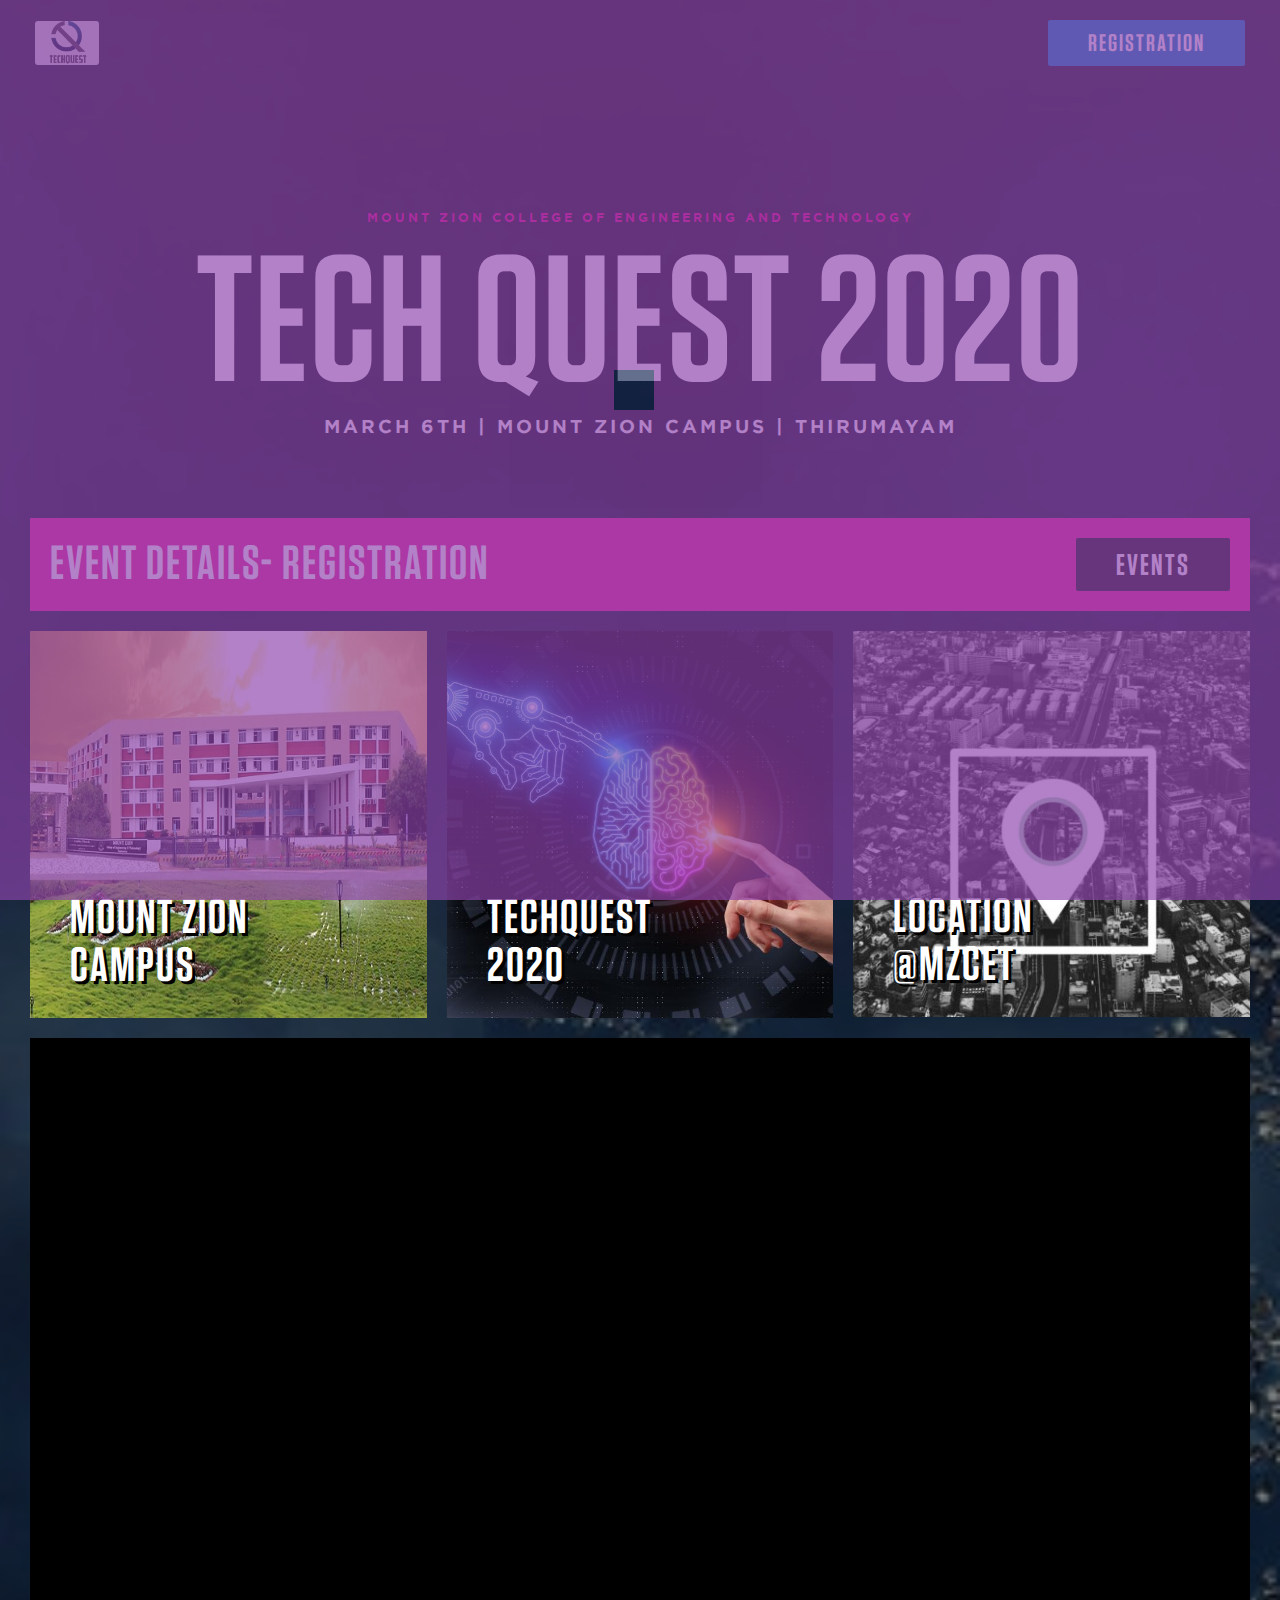
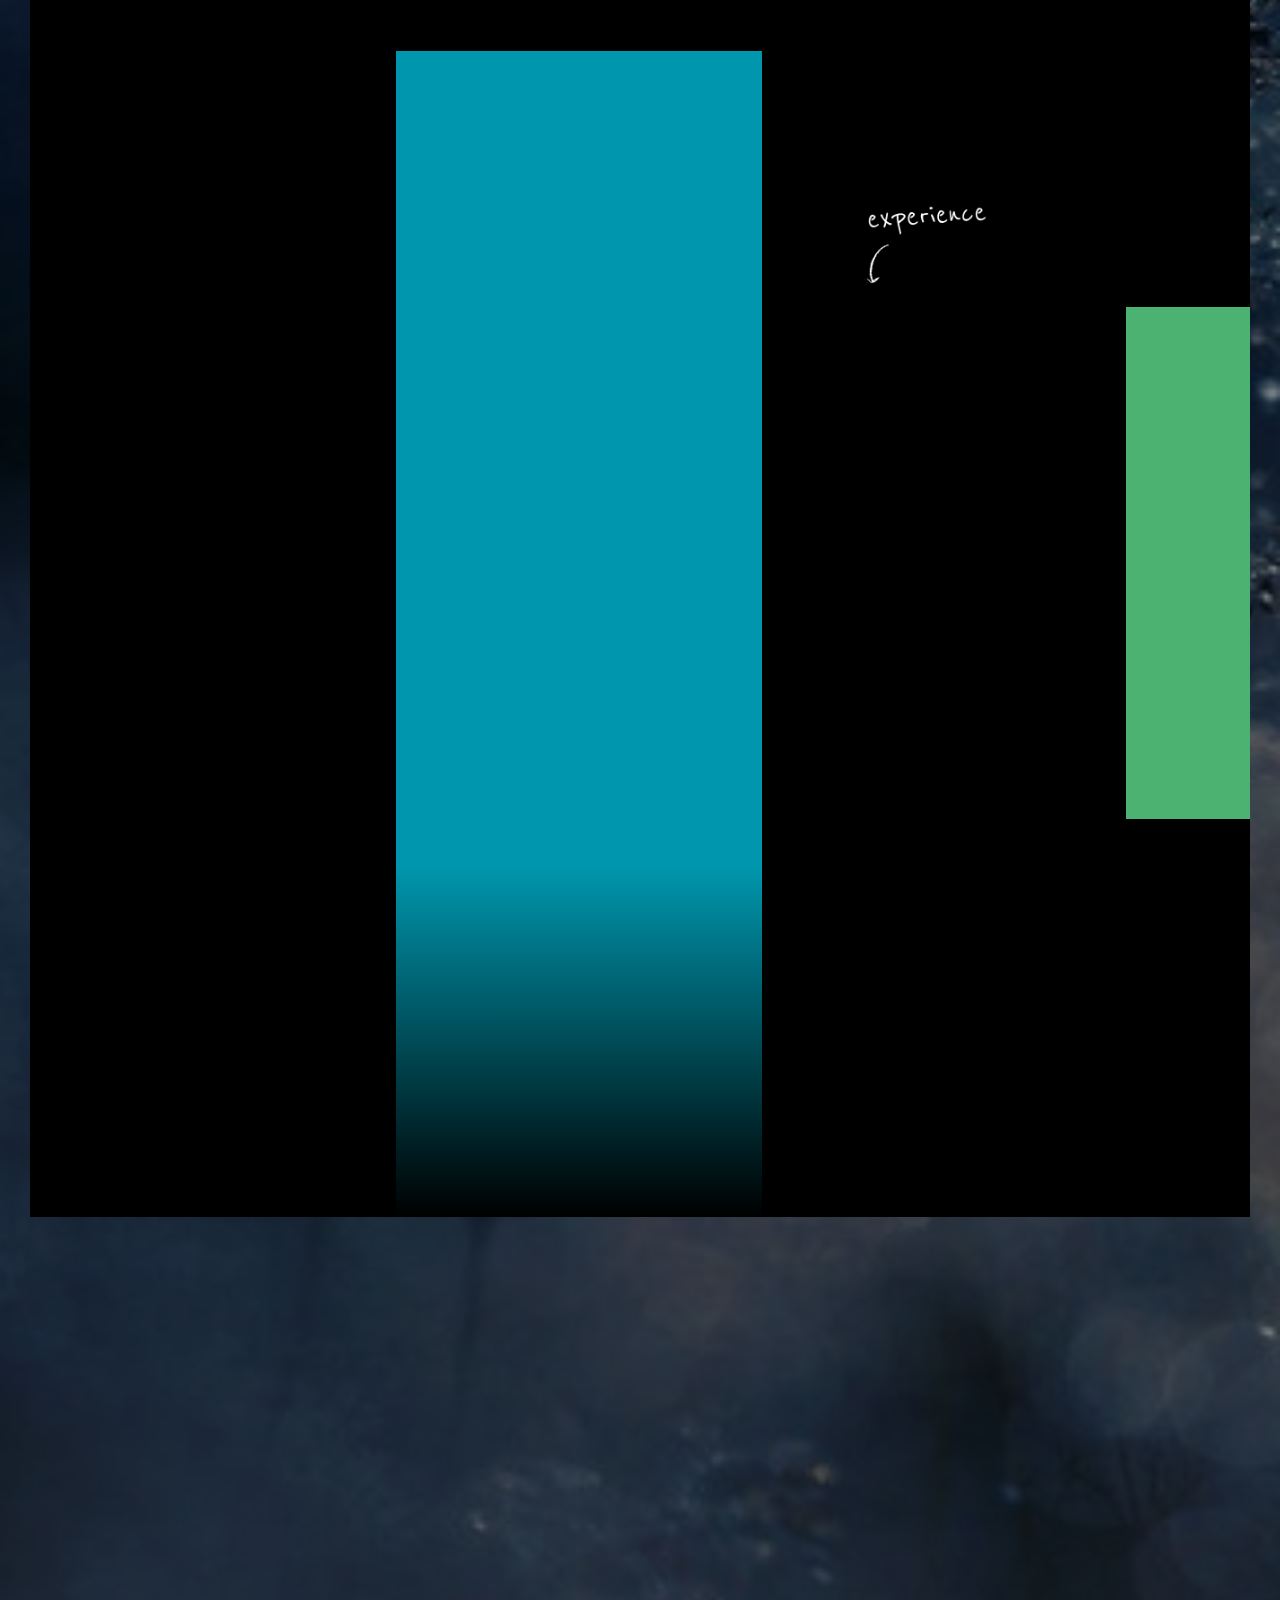
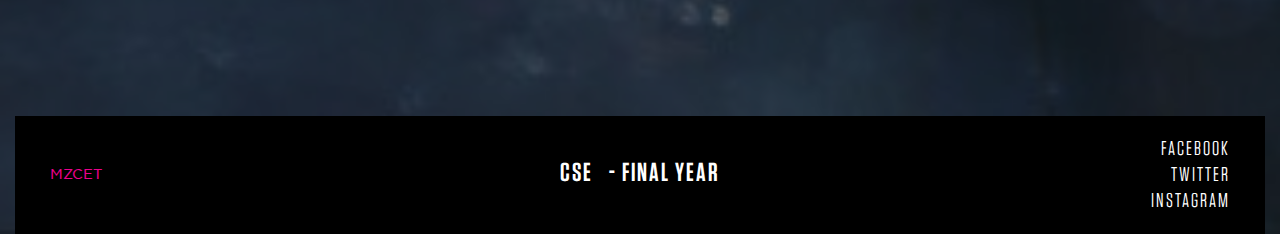
==== index.html @ 127d84c8 "complete 001" ====
<!DOCTYPE html>

<html lang="en" class=""><link type="text/css" id="dark-mode" rel="stylesheet" href="techquest.mzcet.in"><style type="text/css" id="dark-mode-custom-style"></style><head><meta http-equiv="Content-Type" content="text/html; charset=UTF-8">

<meta http-equiv="X-UA-Compatible" content="IE=edge,chrome=1">
<meta content="width=device-width, initial-scale=1.0, maximum-scale=1.0, user-scalable=0" name="viewport">
<meta name="keywords">
<meta name="description" content="TechQuest 2020,Symposium conducted by Mount Zion college of Engineering Technology on March 6, 2020
">
<meta property="og:description" content="TechQuest 2020,Symposium conducted by Mount Zion college of Engineering Technology on March 6, 2020
">
<meta name="twitter:description" content="TechQuest 2020,Symposium conducted by Mount Zion college of Engineering Technology on March 6, 2020
">

<meta property="og:image" content="https://www.pluralsight.com/content/pluralsight/en/live/jcr:content/image-res/file.transform/share-image/image.img.35289099-ee27-487a-939a-14041d9ebb65.jpg">
<meta name="twitter:image" content="https://www.pluralsight.com/content/pluralsight/en/live/jcr:content/image-res/file.transform/share-image/image.img.35289099-ee27-487a-939a-14041d9ebb65.jpg">
<meta name="robots" content="index, follow">
<meta name="content-type" content="Page">
<meta name="categories" content="page">
<meta name="cludo:category" content="page">

<script data-cfasync="false">window.wcmmodedisabled = true;</script>
<script type="text/javascript" async="" defer="" src="./index_files/saved_resource"></script>
<script type="text/javascript" src="./index_files/dnb_coretag_v4.min.js"></script>
<script data-cfasync="false">
function getParameterByName(e,n){n||(n=window.location.href),e=e.replace(/[\[\]]/g,"\\$&");var o=new RegExp("[?&]"+e+"(=([^&#]*)|&|#|$)").exec(n);return o&&o[2]?decodeURIComponent(o[2].replace(/\+/g," ")):""}function changeHistoryQueryParam(e,n,o,t,a){if(history.pushState){var i=""==window.location.search?"?":window.location.search;if(-1!==decodeURIComponent(i).indexOf(e+"=")){var d=getParameterByName(e);if(t)if(o){var c=(p=d.split(",")).indexOf(n);if(c>-1&&p.splice(c,1),0===p.length){var r=new RegExp("&?"+e+"=[^&]*","g");i=i.replace(r,"")}else i=i.replace(e+"="+encodeURIComponent(d),e+"="+encodeURIComponent(p.join(",")))}else{var p=[];d?p=d.split(","):d="",-1===p.indexOf(n)&&(p.push(n),i=i.replace(e+"="+encodeURIComponent(d),e+"="+encodeURIComponent(p.join(","))))}else if(o){r=new RegExp("&?"+e+"=[^&]*","g");i=i.replace(r,"")}else i=i.replace(e+"="+encodeURIComponent(d),e+"="+encodeURIComponent(n))}else o||(i+="?"==i?e+"="+encodeURIComponent(n):"&"+e+"="+encodeURIComponent(n));var s=window.location.protocol+"//"+window.location.host+window.location.pathname+(a?decodeURIComponent(i):i);window.history.pushState({path:s},"",s)}}function dtmEventTrigger(e,n){var o=new CustomEvent(e,{bubbles:!0,cancelable:!1,detail:n});document.querySelector("body").dispatchEvent(o)}window.loadRemoteScript=function(e,n,o,t,a){var i=document.createElement("script");i.type=n||"text/javascript",i.id=t||null,1==o&&(i.async=o||1),i.readyState?i.onreadystatechange=function(){"loaded"!=i.readyState&&"complete"!=i.readyState||(i.onreadystatechange=null,a())}:i.onload=function(){a()},i.src=("https:"==document.location.protocol?"https://":"http://")+e,document.getElementsByTagName("head")[0].appendChild(i)};var doNotTrack=document.cookie.indexOf("ps_optout=1")>-1||document.URL.indexOf("dnt=true")>-1,oneHour=36e5,oneYear=24*oneHour*365,trkDate=new Date(Date.now()+oneHour);document.cookie="ps_trk="+(doNotTrack?"0":"1")+"; expires="+trkDate.toUTCString()+"; path=/"+(document.URL.indexOf("pluralsight.com")>-1?"; domain=pluralsight.com":"");var firstVisit=-1==document.cookie.indexOf("fv=");document.cookie="fv="+(firstVisit?"1":"0")+"; expires="+new Date(Date.now()+oneYear).toUTCString()+"; path=/"+(document.URL.indexOf("pluralsight.com")>-1?"; domain=pluralsight.com":""),window.dnbData={},document.cookie.indexOf("ps_trk=1")>-1&&"undefined"!=typeof dnbvid&&dnbvid.getData("api7831","json","T",function(e){window.dnbData=e,window.promoCheck&&!window.promoCheckRan&&window.promoCheck()}),document.addEventListener("at-content-rendering-succeeded",function(){window.targetFinished=!0},!1),document.addEventListener("at-content-rendering-failed",function(){window.targetFinished=!0},!1),document.addEventListener("at-content-rendering-no-offers",function(){window.targetFinished=!0},!1);
</script>
<script data-cfasync="false" src="./index_files/jquery-3.2.1.min.js"></script>
<link rel="stylesheet" href="./index_files/uber.min.dfaaa88ca1591ceec7e579506201de90.css" type="text/css">

<script>
        window.onload = function(){
            if (jQuery('link[rel="stylesheet"][href*="cloud.typography.com"]').length == 0){
                //typography didn't load - browser may not support preload.
                jQuery('link[href*="cloud.typography.com"]').remove();
                var link = document.createElement('link');
                link.rel = 'stylesheet';
                link.type = 'text/css';
                link.href = '//cloud.typography.com/6966154/7969012/css/fonts.css';
                document.getElementsByTagName('HEAD')[0].appendChild(link);
                document.querySelector('body').classList.remove('font-loading');
            }
        };
    </script>
<noscript><style>
        .font-loading .title2 h1.title-font-tungsten,
        .font-loading .title2 h2.title-font-tungsten,
        .font-loading .title2 h3.title-font-tungsten,
        .font-loading .title2 h4.title-font-tungsten,
        .font-loading .title2 h5.title-font-tungsten,
        .font-loading .title2 h6.title-font-tungsten {
            display:block !important;
        }
    </style></noscript>
<script data-cfasync="false">
var appHost="www-stage.pluralsight.com"==window.location.host?"https://app-stage.pluralsight.com":"https://app.pluralsight.com",pagePath=window.location.pathname,redirectPath="",appRedirectTag=document.head.querySelector("[name~='appRedirectPath'][content]");if(appRedirectTag&&(redirectPath=appRedirectTag.content.toString()),!window.is404)if(0==pagePath.indexOf("/product/channels")&&(redirectPath="/channels",-1<document.URL.indexOf("cid=")&&(redirectPath="/channels/details/"+getParameterByName("cid"))),-1<document.cookie.indexOf("www-status-production=")&&-1==document.cookie.indexOf("midCheckout")&&"www.pluralsight.com"==window.location.host||-1<document.cookie.indexOf("www-status-staging=")&&-1==document.cookie.indexOf("midCheckout")&&"www-stage.pluralsight.com"==window.location.host){var aidParam=getParameterByName("aid"),vidParam=getParameterByName("vid"),paramsString="";""!==aidParam&&(paramsString+=(paramsString.includes("?")?"&":"?")+"aid="+aidParam),""!==vidParam&&(paramsString+=(paramsString.includes("?")?"&":"?")+"vid="+vidParam),""!=redirectPath&&-1==document.URL.indexOf("show=home")?window.location=appHost+redirectPath+paramsString:jQuery(document).ready(function(){var t=appHost+"/id/dashboard",e=jQuery(".header_sign_up_link");e.text("My Dashboard"),e.attr("href",t),e.attr("title","My Dashboard"),jQuery(".header_sign_in_link").attr("style","display: none !important")})}else 0!=pagePath.indexOf("/customer/")||"www-stage.pluralsight.com"!=window.location.host&&"www.pluralsight.com"!=window.location.host||-1!=document.cookie.indexOf("midCheckout")?""!=redirectPath?jQuery(document).ready(function(){jQuery(".sign_in_link").attr("href",appHost+"/id?redirectTo="+encodeURIComponent(redirectPath))}):jQuery(document).ready(function(){jQuery(".sign_in_link").attr("href",appHost+"/id?")}):window.location=appHost+"/id?redirectTo="+encodeURIComponent(document.URL);
</script>
<script data-cfasync="false">
function setSelectedInterest(e){var t=new Date;t.setTime(t.getTime()+6048e5),document.cookie="ps_si="+e+"; expires="+t.toUTCString()+"; path=/",window.selectedInterest=e}function setSelectedConsumerType(e){var t=new Date;t.setTime(t.getTime()+6048e5),document.cookie="ps_sct="+e+"; expires="+t.toUTCString()+"; path=/",window.selectedConsumerType=e}function setSelectedBusinessType(e){var t=new Date;t.setTime(t.getTime()+6048e5),document.cookie="ps_sbt="+e+"; expires="+t.toUTCString()+"; path=/",window.selectedBusinessType=e}if(document.cookie.indexOf("ps_si=")>-1&&(window.selectedInterest=document.cookie.split("ps_si=")[1].split(";")[0]),document.cookie.indexOf("ps_sct=")>-1&&(window.selectedConsumerType=document.cookie.split("ps_sct=")[1].split(";")[0]),document.cookie.indexOf("ps_sbt=")>-1&&(window.selectedBusinessType=document.cookie.split("ps_sbt=")[1].split(";")[0]),-1==document.cookie.indexOf("drift_ab")){var driftAbDate=new Date;driftAbDate.setTime(driftAbDate.getTime()+6048e5);var driftAb=0==Math.floor(2*Math.random())?"A":"B";document.cookie="drift_ab="+driftAb+"; expires="+driftAbDate.toUTCString()+"; path=/"}var inflDate=new Date;inflDate.setTime(inflDate.getTime()+18e5);var visNumDate=new Date;if(visNumDate.setTime(visNumDate.getTime()+31536e6),document.cookie.indexOf("ps_infl")>-1){var infl=document.cookie.split("ps_infl=")[1].split(";")[0];document.cookie="ps_infl="+infl+"; expires="+inflDate.toUTCString()+"; path=/"}else{var visNum=1;document.cookie.indexOf("ps_visNum")>-1&&(visNum=parseInt(document.cookie.split("ps_visNum=")[1].split(";")[0])+1),document.cookie="ps_visNum="+visNum+"; expires="+visNumDate.toUTCString()+"; path=/",getParameterByName("aid")||getParameterByName("vid")||""!=document.referrer&&-1==document.referrer.indexOf("pluralsight.com")?document.cookie="ps_infl=1; expires="+inflDate.toUTCString()+"; path=/":document.cookie="ps_infl=0; expires="+inflDate.toUTCString()+"; path=/"}
</script>
<script src="./index_files/launch-EN123ab280156b405ca2abf6acf664d9a0.min.js" async=""></script>
<!-- 
<link rel="apple-touch-icon" sizes="57x57" href="https://www.pluralsight.com/etc/clientlibs/pluralsight/main/images/favicons/apple-touch-icon-57x57.png">
<link rel="apple-touch-icon" sizes="60x60" href="https://www.pluralsight.com/etc/clientlibs/pluralsight/main/images/favicons/apple-touch-icon-60x60.png">
<link rel="apple-touch-icon" sizes="72x72" href="https://www.pluralsight.com/etc/clientlibs/pluralsight/main/images/favicons/apple-touch-icon-72x72.png">
<link rel="apple-touch-icon" sizes="76x76" href="https://www.pluralsight.com/etc/clientlibs/pluralsight/main/images/favicons/apple-touch-icon-76x76.png">
<link rel="apple-touch-icon" sizes="114x114" href="https://www.pluralsight.com/etc/clientlibs/pluralsight/main/images/favicons/apple-touch-icon-114x114.png">
<link rel="apple-touch-icon" sizes="120x120" href="https://www.pluralsight.com/etc/clientlibs/pluralsight/main/images/favicons/apple-touch-icon-120x120.png">
<link rel="apple-touch-icon" sizes="144x144" href="https://www.pluralsight.com/etc/clientlibs/pluralsight/main/images/favicons/apple-touch-icon-144x144.png">
<link rel="apple-touch-icon" sizes="152x152" href="https://www.pluralsight.com/etc/clientlibs/pluralsight/main/images/favicons/apple-touch-icon-152x152.png">
<link rel="apple-touch-icon" sizes="180x180" href="https://www.pluralsight.com/etc/clientlibs/pluralsight/main/images/favicons/apple-touch-icon-180x180.png">
<link rel="icon" type="image/png" href="https://www.pluralsight.com/etc/clientlibs/pluralsight/main/images/favicons/favicon-32x32.png" sizes="32x32">
<link rel="icon" type="image/png" href="https://www.pluralsight.com/etc/clientlibs/pluralsight/main/images/favicons/android-chrome-192x192.png" sizes="192x192">
<link rel="icon" type="image/png" href="https://www.pluralsight.com/etc/clientlibs/pluralsight/main/images/favicons/favicon-96x96.png" sizes="96x96">
<link rel="icon" type="image/png" href="https://www.pluralsight.com/etc/clientlibs/pluralsight/main/images/favicons/favicon-16x16.png" sizes="16x16">
<link rel="manifest" href="https://www.pluralsight.com/etc/clientlibs/pluralsight/main/images/favicons/manifest.json">
<link rel="mask-icon" href="https://www.pluralsight.com/etc/clientlibs/pluralsight/main/images/favicons/safari-pinned-tab.svg" color="#e71585">
<link rel="shortcut icon" href="https://www.pluralsight.com/etc/clientlibs/pluralsight/main/images/favicons/favicon.ico"> -->

<meta name="msapplication-TileColor" content="#e71585">
<meta name="msapplication-TileImage" content="/etc/clientlibs/pluralsight/main/images/favicons/mstile-144x144.png">
<meta name="msapplication-config" content="/etc/clientlibs/pluralsight/main/images/favicons/browserconfig.xml">
<meta name="theme-color" content="#ffffff">
<title>Tech Quest | 2020</title>
<meta property="og:title" content="TechQuest | 2020">
<meta name="twitter:title" content="Pluralsight LIVE | 2020">
<link rel="stylesheet" type="text/css" href="./index_files/cludo-search-default.min.css"><style type="text/css">.fancybox-margin{margin-right:15px;}</style><script src="./index_files/analytics.js" async=""></script><script src="./index_files/AppMeasurement.min.js" async=""></script><style id="at-makers-style" class="at-flicker-control">
.mboxDefault {visibility: hidden;}
</style><link rel="stylesheet" type="text/css" href="./index_files/fonts.css"><script src="./index_files/RC87583ae17a9a4ff8951fd6fed549cf37-source.min.js" async=""></script><script src="./index_files/RC101b5af71b3847f88e8c2d54ff0731eb-source.min.js" async=""></script></head>


<!--CSS Spinner-->
<div class="spinner-wrapper">
<div class="spinner">
    
</div>
</div>

<style type="text/css">
.spinner {
  width: 40px;
  height: 40px;
  background-color: #192a56;

  position: absolute;
top: 30%;
left: 48%;

  margin: 100px auto;
  -webkit-animation: sk-rotateplane 1.2s infinite ease-in-out;
  animation: sk-rotateplane 1.2s infinite ease-in-out;
}

@-webkit-keyframes sk-rotateplane {
  0% { -webkit-transform: perspective(120px) }
  50% { -webkit-transform: perspective(120px) rotateY(180deg) }
  100% { -webkit-transform: perspective(120px) rotateY(180deg)  rotateX(180deg) }
}

@keyframes sk-rotateplane {
  0% { 
    transform: perspective(120px) rotateX(0deg) rotateY(0deg);
    -webkit-transform: perspective(120px) rotateX(0deg) rotateY(0deg) 
  } 50% { 
    transform: perspective(120px) rotateX(-180.1deg) rotateY(0deg);
    -webkit-transform: perspective(120px) rotateX(-180.1deg) rotateY(0deg) 
  } 100% { 
    transform: perspective(120px) rotateX(-180deg) rotateY(-179.9deg);
    -webkit-transform: perspective(120px) rotateX(-180deg) rotateY(-179.9deg);
  }
}



.spinner-wrapper {
position: fixed;
top: 0;
left: 0;
right: 0;
bottom: 0;
background-color: #8e44ad;
z-index: 999999;
}
</style>





<body class="mode-disabled pslive-page" data-aos-easing="ease" data-aos-duration="1000" data-aos-delay="0">
<div class="site-wrap">
<div class="nav-context ">
<link rel="stylesheet" href="./index_files/livepage.min.4f713c0b8887748e1f437de4a2c77c0e.css" type="text/css">
<noindex>
<nav class="live-nav">
<a href="/" class="live-logo"></a>
<input type="checkbox" id="nav" class="hidden">
<label for="nav" class="nav-open"><i></i><i></i><i></i></label>
<div class="nav-container">
<ul class="inline-list">

<li class="hide-for-large-up">
  <a href="/events.html" data-aa-title="get-live-mobile">Events</a></li>

  <li class="hide-for-large-up">
  <a href="/" data-aa-title="get-live-mobile">Registration</a></li>

  <li class="hide-for-large-up">
  <a href="/" data-aa-title="get-live-mobile">Contact</a></li>

<!-- <li><a href="https://www.pluralsight.com/"></a></li>

<li><a href="https://www.pluralsight.com/"></a></li> -->

</ul>
</div>
<a href="/" class="button live-button button--blue show-for-large-up" data-aa-title="get-live">Registration</a>
</nav>
</noindex>
<div id="site-promo" style="display:none;">
<div id="site-promo-content"></div>
<div class="promo-close-button">×</div>
</div>


<!-- <script>
var noDBpromo=!0;function showPromoIfPermitted(){(-1==document.cookie.indexOf("site-promo-closed=1")||window.blockPromoHide)&&(jQuery("#site-promo .promo-wrapper-contents").length>-1&&""!=jQuery("#site-promo .promo-wrapper-contents").html().trim()&&jQuery("#site-promo").show(),jQuery("#site-promo .promo-close-button").click(function(){var o=new Date;o.setTime(o.getTime()+432e5),document.cookie="site-promo-closed=1; expires="+o.toUTCString()+"; path=/",jQuery("#site-promo").slideUp(300)}),window.promoShown=!0,window.setStickies&&window.setStickies(),dtmEventTrigger("ps.promoShown",{}),jQuery(document).ready(function(){setTextHighlights()}))}function promoCheck(){if(window.promoCheckRan=!0,document.URL.indexOf("b2b=true")>-1||document.URL.indexOf("nopromos=true")>-1){var o=new Date;o.setTime(o.getTime()+6048e5),document.cookie="nopromos=1; expires="+o.toUTCString()+"; path=/; domain=pluralsight.com"}if(-1==document.cookie.indexOf("nopromos=1")&&("www.pluralsight.com"==window.location.host||"www-stage.pluralsight.com"==window.location.host||"www-stage2.pluralsight.com"==window.location.host||"learn.pluralsight.com"==window.location.host||"learn-stage.pluralsight.com"==window.location.host||"www.javascript.com"==window.location.host||"www-stage.javascript.com"==window.location.host)){var n=!1;window.location.host.indexOf("-stage.")>-1&&(n=!0);var e="none",t="none",a=(new Date).valueOf();!noDBpromo&&dnbData.companyName&&(e=dnbData.companyName,t=dnbData.industryNaics),jQuery.ajax({url:"/discounts/api/global-promo?company="+encodeURIComponent(e)+"&audience="+encodeURIComponent(t)+"&time="+a,headers:{authorization:"aem"}}).done(function(o){(o.campaignId||window.forceCampaignCode)&&(window.globalPromos=o.promos,window.campaignCode=window.forceCampaignCode||o.campaignId,jQuery.ajax({url:"/content/pluralsight/en/global/promos/"+campaignCode+".html?time="+a}).done(function(o){var e=function(o){return"learn.pluralsight.com"!=window.location.host&&"learn-stage.pluralsight.com"!=window.location.host&&"www.javascript.com"!=window.location.host&&"www-stage.javascript.com"!=window.location.host||(o=0==o.indexOf("/jscom")&&window.location.hostname.indexOf("javascript.com")>-1?o.substring(6,o.length):0!=o.indexOf("/landing-pages")||"learn.pluralsight.com"!=window.location.hostname&&"learn-stage.pluralsight.com"!=window.location.hostname?"////":o.substring(14,o.length)),o},t=jQuery(o).find(".promo-block-filters").data("blockedpaths"),a=t?t.split(","):[],r=!1;for(i in a){var c=a[i].trim();0==c.indexOf("=")?(c=c.substring(1,c.length),window.location.pathname==e(c)&&(r=!0,n&&console.log("Promo banners blocked on page."))):0==window.location.pathname.indexOf(e(c))&&(r=!0,n&&console.log("Promo banners blocked on page."))}if(!r){var m=jQuery(o).find(".promo-wrapper-filter"),s=!1;jQuery.each(m,function(o,n){var t=jQuery(n).data("allowedpaths"),a=t?t.split(","):[],r=!1;for(i in a){var c=a[i].trim();0==c.indexOf("=")?(c=c.substring(1,c.length),window.location.pathname==e(c)&&(r=!0)):0==window.location.pathname.indexOf(e(c))&&(r=!0)}if(r)return jQuery("#site-promo-content").html(n),jQuery("#site-promo-content img[data-lazysrc], #site-promo-content .lazy-bg").each(function(o,n){"undefined"!=typeof loadLazysrc&&loadLazysrc(n)}),window.blockPromoHide=jQuery(n).data("blockhiding"),showPromoIfPermitted(),s=!0,!1}),s||n&&console.log("No allowed banner found on promo config page.")}}).fail(function(){n&&console.log("No promo page found for campaign code "+campaignCode)}),window.promoTriggered=!0,dtmEventTrigger("ps.promoTriggered",{})),window.promoCheckCompleted=!0})}}(window.dnbData.status||noDBpromo)&&promoCheck(),setTimeout(function(){window.promoCheckRan||window.promoCheck()},3e3);
</script> -->
<div>
<script type="text/javascript" src="./index_files/search-script.min.js"></script>
<script>

        var element = document.createElement("link");
        element.setAttribute("rel", "stylesheet");
        element.setAttribute("type", "text/css");
        element.setAttribute("href", "https://customer.cludo.com/css/overlay/cludo-search-default.min.css");
        document.getElementsByTagName("head")[0].appendChild(element);

        var CludoSearch;
        (function () {
            var cludoSettings = {customerId: 10000847, engineId: 10001278, language: 'en', searchInputs: ['cludo-search-form','cludo-search-form']};
            CludoSearch= new Cludo(cludoSettings);
            CludoSearch.init();
        })();

    </script>
<!--[if lte IE 9]>
    <script src="https://api.cludo.com/scripts/xdomain.js" slave="https://api.cludo.com/proxy.html" type="text/javascript"></script>
    <![endif]-->
</div>
<!-- <script>
                if (Math.random() > .5){
                    if (CludoSearch){
                        CludoSearch.engineId = 10001374; //use beta engine 50% of the time
                    }
                }
            </script> -->
<div id="content" role="main">
<div class="contain"><div class="animation-wrapper section">
<div class="animation-wrapper-container rellax animation-unique-wcfcmOSf" data-rellax-speed="0" style="transform: translate3d(0px, 0px, 0px);">
<div data-aos="fade-down" data-aos-duration="400" data-aos-delay="300" class="aos-init aos-animate">
<div class="main clearfix">
<div class="clearfix"><div class="free-form-component section">
<style>
  /* Theme */
body {
  background-color: #181818;
  -moz-osx-font-smoothing: grayscale;
  -webkit-font-smoothing: antialiased;
}
body,
p {
  color: white;
}
.site-wrap {
  background-color: inherit;
}
p:only-of-type, 
p:last-of-type {
    margin-bottom: 40px;
}
h1,
h2,
h3,
h4 {
    font-family: "Tungsten A","Tungsten B";
    font-weight: 700;
    text-transform: uppercase;
    letter-spacing: 2px;
    color: #fff;
    line-height: 1;
    margin: 0 0 40px;
}
h2 {
    font-size: 4vw;
}
@media screen and (max-width: 1024px) {
    h2 {
        font-size: 56px;
    }
}
@media screen and (max-width: 480px) {
    h2 {
        font-size: 42px;
    }
}
small {
    font-family: "Gotham SSm A", "Gotham SSm B", sans-serif;
    text-transform: uppercase;
    font-weight: 700;
    display: block;
    margin-bottom: 40px;
    font-size: 12px;
    letter-spacing: 3px;
}
section {
    position: relative;
    padding: 15% 100px;
    background-color: #181818;
}
@media screen and (max-width: 1200px) {
    section {
        padding-left: 50px;
        padding-right: 50px;
    }
}
@media screen and (max-width: 1024px) {
    section {
        padding: 150px 20px;
    }
}
.row {
    position: relative;
    z-index: 2;
    max-width: unset;
}
.button {
  text-transform: uppercase;
  margin-bottom: 0;
}
.button.live-button {
    padding: 10px 40px;
    min-width: unset;
    font-family: "Tungsten A","Tungsten B";
    font-size: 30px;
    letter-spacing: 2px;
    font-weight: 700;
    text-transform: uppercase;
  transition: 0.3s all;
}
.button.live-button:hover {
  transform: translateY(-3px);
  box-shadow: 0px 0px 50px rgba(255,255,255,0.15);
}
@media screen and (max-width: 1024px) {
    .button.live-button {
        font-size: 24px;
        padding: 10px 25px;
    }
}
.button.live-button.pink {
    background-color: #E72094;
}
.bg-cover {
    background-size: cover;
    background-position: center;
    background-repeat: no-repeat;
    position: absolute;
    top: 0;
    bottom: 0;
    right: 0;
    left: 0;
    z-index: 0;
}

@media (min-width: 1025px) {
    .bg-cover.shift-left {
        left: 150px;
    }

    .bg-cover.shift-right {
        right: 150px;
    }
}

.grayscale {
    filter: grayscale(100%);
}

@media (min-width: 1025px) {
    .flex-wrapper {
        display: flex;
    }
}

.justify-center {
    justify-content: center;
}

.align-center {
    align-items: center;
}





/* Colors */
.bg-blue {
    background-color: #0096AD;
}

.bg-pink {
    background-color: #E40084;
}

.bg-green {
    background-color: #4CB272;
}

.bg-yellow {
    background-color: #FFBA0E;
}

.text-blue {
    color: #0096AD;
}

.text-pink {
    color: #E40084;
}

.text-green {
    color: #4CB272;
}

.text-yellow {
    color: #FFBA0E;
}
</style>
<style>
.home-hero h1 { font-size: 14vw; }
@media (max-width: 1100px) { .home-hero h1 { font-size: 20vw; } }
@media (max-width: 680px) { .home-hero h1 { font-size: 28vw; } }

.block_recap_hero h1 {
     font-size: 78px;
}
.block_recap_hero h1 .large-text {
    display: block;
    font-size: 100px;
}

@media only screen and (min-width: 1025px) {
   .best-tile .image img { opacity: 0; transition: all 0.3s; }
   .best-tile:hover .image img { opacity: 1; }
}

/* Utility */
@media only screen and (max-width: 1024px) {
   .m-text-center, .m-text-center .psbutton--right { text-align: center; }
}
</style>
<script type="text/javascript">
  jQuery(document).ready(function($){
	
	$('a.scroll-link').click(function(e){
		e.preventDefault();
		$id = $(this).attr('href');
		$('body,html').animate({
			scrollTop: $($id).offset().top -20
		}, 750);
	});
	
});
</script></div>
</div>
</div>
</div>
</div>
</div>
<div class="generic-block section">
<div id="home-hero_" class="hidden"></div>
<div class="generic-block-wrapper darker block block--true-black block--left generic-block--auto padding-top-hundred-fifty padding-bottom-zero home-hero clearfix" style="background-image: url(&#39;ab2.jpg&#39;);background-position:center center;background-size:cover;background-repeat:no-repeat;">
<div class="main clearfix">
<div class="content clearfix"><div class="spacer section">
<div class="spacer  " style="height:60px"></div>
</div>
<div class="column-control section">
<div>
<div class="container column-control-container ">
<div class="row large       column-control--super-wide">
<div class="large-12 columns "><div class="title2 section">
<div data-emptytext="Title">
<h6 class="title--pink     title--center    disableBottomMargin">
Mount Zion College of Engineering and Technology
</h6>
</div></div>
<div class="title2 section">
<div data-emptytext="Title">
<h1 class=" title-font-tungsten    title--center   title--heavier disableBottomMargin">
TECH QUEST  2020
</h1>
</div></div>
<div class="spacer section">
<div class="spacer  " style="height:10px"></div>
</div>
<div class="title2 section">
<div data-emptytext="Title">
<h6 class="    desk-font-size-7 title--center    disableBottomMargin">
March 6th | Mount Zion Campus | Thirumayam
</h6>
</div></div>
<div class="spacer section">
<div class="spacer  " style="height:80px"></div>
</div>
<div class="column-control section">
<div>
<div class="container column-control-container ">
<div class="row large       ">
<div class="large-12 columns "><div class="animation-wrapper section">
<div class="animation-wrapper-container  animation-unique-IOpReSKj" data-rellax-speed="0">
<div data-aos="fade-up" data-aos-duration="800" data-aos-delay="0" class="aos-init">
<div class="main clearfix">
<div class="clearfix"><div class="generic-block section">
<div id="m-text-center_" class="hidden"></div>
<div class="generic-block-wrapper block block--custom-color block--left generic-block--auto padding-top-zero padding-bottom-zero m-text-center clearfix" style="background: #E72094;">
<div class="main clearfix">
<div class="content clearfix"><div class="column-control section">
<div>
<div class="container column-control-container ">
<div class="row large     padding-top-twenty padding-bottom-twenty ">
<div class="large-9 columns customPadding" style="padding-left: 20px; "><div class="title2 section">
<div data-emptytext="Title">
<h4 class=" title-font-tungsten mobile-font-size-4 tablet-font-size-3 desk-font-size-3    title--heavier disableBottomMargin">
Event Details- Registration
</h4>
</div></div>
</div>
<div class="large-3 columns customPadding" style=" padding-right: 20px;"><div class="spacer section">
<div class="spacer hide-for-small-only hide-for-medium-only" style="height:0px"></div>
<div class="spacer show-for-medium-only" style="height:10px"></div>
<div class="spacer show-for-small-only" style="height:10px"></div></div>
<div class="ps-button section">
<div data-emptytext="Button" class="psbutton--right">
<div>
<a href="/events.html" target="_self" class="button  button--black 12  " data-aa-title="pink-banner-registration">
Events 
</a>
</div>
</div></div>
</div>
</div>
</div>
</div>
</div>
</div>
</div>
</div>
</div>
<div class="spacer section">
<div class="spacer  " style="height:20px"></div>
</div>
<div class="column-control section">
<div>
<div class="container column-control-container ">
<div class="row large  add-flex     column-control--super-wide">
<div class="large-4 columns customPadding" style="padding-left: 0px; padding-right: 10px;"><div class="animation-wrapper section">
<div class="animation-wrapper-container  animation-unique-nJljcuow" data-rellax-speed="0">
<div data-aos="fade-up" data-aos-duration="600" data-aos-delay="0" class="aos-init">
<div class="main clearfix">
<div class="clearfix"><div class="generic-block section">
<div id="best-tile_" class="hidden"></div>
<div class="generic-block-wrapper block block--medium-gray block--left generic-block--auto padding-top-zero padding-bottom-zero best-tile clearfix"
 style="background-image: 
 url(&#39;mzcampus.jpg&#39;);">
<div class="main clearfix">
<div class="content clearfix"><div class="column-control section">
<div>
<div class="container column-control-container ">
<div class="row large     padding-top-hundred  ">
<div class="large-12 columns customPadding" style="padding-left: 40px; padding-right: 40px;"><div class="spacer section">
<div class="spacer  " style="height:21px"></div>
</div>
<div class="image section">
<a href="https://www.youtube.com/embed/m_C8HLIHLJA?autoplay=1&amp;hd=1&amp;rel=0&amp;autohide=1&amp;modestbranding=1&amp;iv_load_policy=3" class="fancybox fancybox.iframe " target="_self">
<img src="./index_files/image-res.img.e39dbea3-67af-43dd-a1dd-86d82dd0d539.png" alt="Play Video" style=" max-height: 80px; " class="image--center ">
</a>
</div>
<div class="spacer section">
<div class="spacer  " style="height:60px"></div>
</div>
<div class="title2 section">
<div data-emptytext="Title">
<h3 style="text-shadow: 3px 3px black" class=" title-font-tungsten mobile-font-size-4 tablet-font-size-3 desk-font-size-3    title--heavier ">
Mount  Zion<br> Campus 
</h3>
</div></div>
</div>
</div>
</div>
</div>
</div>
</div>
</div>
</div>
</div>
</div>
</div>
</div>
</div>
</div>
<div class="spacer section">
<div class="spacer  " style="height:20px"></div>
</div>
</div>
<div class="large-4 columns customPadding" style="padding-left: 10px; padding-right: 10px;"><div class="animation-wrapper section">
<div class="animation-wrapper-container  animation-unique-wDoEnoNq" data-rellax-speed="0">
<div data-aos="fade-up" data-aos-duration="600" data-aos-delay="0" class="aos-init">
<div class="main clearfix">
<div class="clearfix"><div class="generic-block section">
<div id="best-tile_" class="hidden"></div>
<div class="generic-block-wrapper block block--medium-gray block--left generic-block--auto padding-top-zero padding-bottom-zero best-tile clearfix" 
style="background-image: url(&#39;logo.jpg  &#39;);">
<div class="main clearfix">
<div class="content clearfix"><div class="column-control section">
<div>
<div class="container column-control-container ">
<div class="row large     padding-top-hundred  ">
<div class="large-12 columns customPadding" style="padding-left: 40px; padding-right: 40px;"><div class="spacer section">
<div class="spacer  " style="height:21px"></div>
</div>
<div class="image section">
<a href="https://www.youtube.com/embed/nmwfPiUkWs8?autoplay=1&amp;hd=1&amp;rel=0&amp;autohide=1&amp;modestbranding=1&amp;iv_load_policy=3" class="fancybox fancybox.iframe " target="_self">
 <img src="./index_files/image-res.img.eaf1826b-7350-436b-9787-bddca5965ad9.png" alt="Play Video" style=" max-height: 80px; " class="image--center ">
</a>
</div>
<div class="spacer section">
<div class="spacer  " style="height:60px"></div>
</div>
<div class="title2 section">
<div data-emptytext="Title">
<h3 style="text-shadow: 3px 3px black" class=" title-font-tungsten mobile-font-size-4 tablet-font-size-3 desk-font-size-3    title--heavier ">
TECHQUEST<br> 2020
</h3>
</div></div>
</div>
</div>
</div>
</div>
</div>
</div>
</div>
</div>
</div>
</div>
</div>
</div>
</div>
</div>
<div class="spacer section">
<div class="spacer  " style="height:20px"></div>
</div>
</div>
<div class="large-4 columns customPadding" style="padding-left: 10px; padding-right: 0px;"><div class="animation-wrapper section">
<div class="animation-wrapper-container  animation-unique-hdwphcRG" data-rellax-speed="0">
<div data-aos="fade-up" data-aos-duration="800" data-aos-delay="400" class="aos-init">
<div class="main clearfix">
<div class="clearfix"><div class="generic-block section">
<a href="https://goo.gl/maps/XQMbevzCiKNiGr4e6" class="full-block-link ">
<div class="generic-block-wrapper block block--medium-gray block--left generic-block--auto padding-top-zero padding-bottom-zero clearfix" style="background-image: url(&#39;location.jpg&#39;);">
<div class="main clearfix">
<div class="content clearfix"><div class="column-control section">
<div>
<div class="container column-control-container ">
<div class="row large     padding-top-fifty  ">
<div class="large-12 columns customPadding" style="padding-left: 40px; padding-right: 40px;"><div class="spacer section">
<div class="spacer  " style="height:210px"></div>
</div>
<div class="title2 section">
<div data-emptytext="Title">
<h3 style="text-shadow: 3px 3px black" class=" title-font-tungsten mobile-font-size-4 tablet-font-size-3 desk-font-size-3    title--heavier ">
Location<br>@mzcet
</h3>
</div></div>
</div>
</div>
</div>
</div>
</div>
</div>
</div>
</div>
</a>
</div>
</div>
</div>
</div>
</div>
</div>
<div class="spacer section">
<div class="spacer  " style="height:20px"></div>
</div>
</div>
</div>
</div>
</div>
</div>
</div>
</div>
</div>
</div>
</div>





<!-- 
<div class="generic-block section">
<div class="generic-block-wrapper block block--custom-color block--left generic-block--auto padding-top-zero padding-bottom-zero clearfix" style="background: #F7a614;">
<div class="main clearfix">
<div class="content clearfix"><div class="column-control section">
<div>
<div class="container column-control-container ">
<div class="row large     padding-top-twenty  ">
<div class="large-12 columns customPadding" style="padding-left: 20px; padding-right: 20px;"><div class="animation-wrapper section">
<div class="animation-wrapper-container  animation-unique-PqCAwZSa" data-rellax-speed="0">
<div data-aos="fade-up" data-aos-duration="800" data-aos-delay="0" class="aos-init">
<div class="main clearfix">
<div class="clearfix"><div class="title2 section">
<div data-emptytext="Title">
<h2 class="title--black title-font-tungsten    title--center   title--heavier disableBottomMargin">
a look at last year's keynote speakers
</h2>
</div></div>
</div>
</div>
</div>
</div>
</div>
</div>
</div>
</div>
</div>
</div>
<div class="column-control section">
<div>
<div class="container column-control-container ">
<div class="row medium     padding-top-twenty padding-bottom-twenty fullwidth">
<div class="medium-4 columns customPadding" style="padding-left: 20px; padding-right: 10px;"><div class="animation-wrapper section">
<div class="animation-wrapper-container  animation-unique-zbRlhRHz" data-rellax-speed="0">
<div data-aos="fade-up" data-aos-duration="800" data-aos-delay="50" class="aos-init">
<div class="main clearfix">
<div class="clearfix"><div class="generic-block section">
<div class="generic-block-wrapper block block--transparent block--left generic-block--auto padding-top-zero padding-bottom-zero clearfix" style="background-image: url(&#39;/content/pluralsight/en/live/jcr:content/main/generic_block_copy_1_1668171856/parsys/columns/column-parsys-1/column_control_14577/column-parsys-1/generic_block/parsys/columns_871354376/column-parsys-1/animation_wrapper/parsys/generic_block/image-res.img.dbaf232a-510a-4b46-acb4-a5849585d1b1.png&#39;);">
<div class="main clearfix">
<div class="content clearfix"><div class="column-control section">
<div>
<div class="container column-control-container ">
<div class="row large     padding-top-hundred  ">
<div class="large-12 columns customPadding" style="padding-left: 40px; padding-right: 40px;"><div class="spacer section">
<div class="spacer hide-for-small-only hide-for-medium-only" style="height:180px"></div>
<div class="spacer show-for-medium-only" style="height:140px"></div>
<div class="spacer show-for-small-only" style="height:280px"></div></div>
<div class="title2 section">
<div data-emptytext="Title">
<h2 class=" title-font-tungsten   desk-font-size-2    title--heavier ">
Ellen<br>Degeneres
</h2>
</div></div>
</div>
</div>
</div>
</div>
</div>
</div>
</div>
</div>
</div>
</div>
</div>
</div>
</div>
</div>
<div class="spacer section">
<div class="spacer hide-for-small-only hide-for-medium-only" style="height:0px"></div>
<div class="spacer show-for-medium-only" style="height:20px"></div>
<div class="spacer show-for-small-only" style="height:20px"></div></div>
</div>
<div class="medium-4 columns customPadding" style="padding-left: 10px; padding-right: 10px;"><div class="animation-wrapper section">
<div class="animation-wrapper-container  animation-unique-QNXIIkAH" data-rellax-speed="0">
<div data-aos="fade-up" data-aos-duration="800" data-aos-delay="100" class="aos-init">
<div class="main clearfix">
<div class="clearfix"><div class="generic-block section">
<div class="generic-block-wrapper block block--transparent block--left generic-block--auto padding-top-zero padding-bottom-zero clearfix" style="background-image: url(&#39;/content/pluralsight/en/live/jcr:content/main/generic_block_copy_1_1668171856/parsys/columns/column-parsys-1/column_control_14577/column-parsys-1/generic_block/parsys/columns_871354376/column-parsys-2/animation_wrapper/parsys/generic_block_copy/image-res.img.7aebbe42-c66f-4545-bec9-fec757200c93.png&#39;);">
<div class="main clearfix">
<div class="content clearfix"><div class="column-control section">
<div>
<div class="container column-control-container ">
<div class="row large     padding-top-hundred  ">
<div class="large-12 columns customPadding" style="padding-left: 40px; padding-right: 40px;"><div class="spacer section">
<div class="spacer hide-for-small-only hide-for-medium-only" style="height:180px"></div>
<div class="spacer show-for-medium-only" style="height:140px"></div>
<div class="spacer show-for-small-only" style="height:280px"></div></div>
<div class="title2 section">
<div data-emptytext="Title">
<h2 class=" title-font-tungsten   desk-font-size-2    title--heavier ">
Alex<br>Honnold
</h2>
</div></div>
</div>
</div>
</div>
</div>
</div>
<div class="animation-wrapper section">
<div class="animation-wrapper-container rellax animation-unique-KpTWVHmZ" data-rellax-speed="0" style="transform: translate3d(0px, 0px, 0px);">
<div class="main clearfix">
<div class="clearfix">
</div>
</div>
</div>
</div>
</div>
</div>
</div>
</div>
</div>
</div>
</div>
</div>
</div>
<div class="spacer section">
<div class="spacer hide-for-small-only hide-for-medium-only" style="height:0px"></div>
<div class="spacer show-for-medium-only" style="height:20px"></div>
<div class="spacer show-for-small-only" style="height:20px"></div></div>
</div>
<div class="medium-4 columns customPadding" style="padding-left: 10px; padding-right: 20px;"><div class="animation-wrapper section">
<div class="animation-wrapper-container  animation-unique-SLbbkAWn" data-rellax-speed="0">
<div data-aos="fade-up" data-aos-duration="800" data-aos-delay="150" class="aos-init">
<div class="main clearfix">
<div class="clearfix"><div class="generic-block section">
<div class="generic-block-wrapper block block--transparent block--left generic-block--auto padding-top-zero padding-bottom-zero clearfix" style="background-image: url(&#39;/content/pluralsight/en/live/jcr:content/main/generic_block_copy_1_1668171856/parsys/columns/column-parsys-1/column_control_14577/column-parsys-1/generic_block/parsys/columns_871354376/column-parsys-3/animation_wrapper_co/parsys/generic_block_copy/image-res.img.0e49a9da-98c4-4aea-8c04-b62a2184aa7c.png&#39;);">
<div class="main clearfix">
<div class="content clearfix"><div class="column-control section">
<div>
<div class="container column-control-container ">
<div class="row large     padding-top-hundred  ">
<div class="large-12 columns customPadding" style="padding-left: 40px; padding-right: 40px;"><div class="spacer section">
<div class="spacer hide-for-small-only hide-for-medium-only" style="height:180px"></div>
<div class="spacer show-for-medium-only" style="height:140px"></div>
<div class="spacer show-for-small-only" style="height:280px"></div></div>
<div class="title2 section">
<div data-emptytext="Title">
<h2 class=" title-font-tungsten   desk-font-size-2    title--heavier ">
Trevor<br>Noah
</h2>
</div></div>
</div>
</div>
</div>
</div>
</div>
<div class="animation-wrapper section">
<div class="animation-wrapper-container rellax animation-unique-BBgxvZBY" data-rellax-speed="0" style="transform: translate3d(0px, 0px, 0px);">
<div class="main clearfix">
<div class="clearfix">
</div>
</div>
</div>
</div>
</div>
</div>
</div>
</div>
</div>
</div>
</div>
</div>
</div>
</div>
</div>
</div>
</div>
</div>
</div>
</div>
</div>
</div>
</div>
</div>
</div>
</div>
</div>
</div>
</div>
</div>
</div>
</div>
</div>
</div>
</div>
</div>





 -->

<div class="free-form-component section">
<style>
  section.live-relive::after {
    content: '';
    position: absolute;
    top: 0;
    left: 0;
    width: 100%;
    height: 20%;
    background: linear-gradient(to bottom, black, transparent);
    z-index: 9;
}
</style>
<style>
    .live-relive { background: #000; }
    .live-relive .row {
        z-index: 2;
    }
    .live-relive .image-left {
        right: unset; 
        background-image: url(logo1.png);
        width: 30vw; 
        left: 0; 
        bottom: unset; 
        height: 24vw;
    }
    .live-relive .image-right {
        right: 0;
        background-image: url(mine.jpeg); 
        width: 52vw; 
        left: unset; 
        background-position: left center; 
        bottom: unset; 
        height: 50vw;
        z-index: 1;
    }
    .live-relive .malala .scribble {
        position: absolute;
        top: 10%;
        left: 10%;
    }
    .live-relive--copy {
        padding: 100px 35px;
    }
    @media (max-width: 1024px) {
        .live-relive {
            display: flex; 
            flex-wrap: wrap; 
            padding: 0;
        }
        .live-relive .bg-cover {
            width: 50% !important; 
            height: 35vw !important; 
            position: relative;
        }
        .live-relive .bg-cover:nth-of-type(2) {
            z-index: 0 !important;
        }
        .live-relive .malala .scribble {
            top: 0;
            left: -40px;
            width: 170px;
        }
    }
    @media (max-width: 768px) {
        .live-relive .malala .scribble {
            display: none;
        }
    }
    @media (min-width: 1025px) {
        .live-relive--copy {
            width: 30%;
            margin-left: 30%;
            padding: 0;
        }
        .live-relive .malala {
            min-height: 700px; 
        }
    }
</style>

<section class="live-relive">
<div class="bg-cover image-left aos-init" data-aos="fade-right" data-aos-duration="1500"></div>
<div class="bg-cover image-right aos-init" data-aos="fade-left" data-aos-duration="2500" data-aso-delay="2000">
</div>
<div class="row">
<div class="live-relive--copy aos-init" data-aos="fade-up" data-aos-duration="3000" data-aso-delay="2500">
<small class="text-pink">About</small>
<h2>Unforgettable. <br>Enjoyable<br></h2>
<p>The main objective of Techquest 2020 is to improve the knowledge of the students on various aspects of computer technology. We cordially invite you to participate in exciting events</p>

</div>
</div>
</section>
</div>
<div class="free-form-component section">
<style>
  section.live-collage::after {
    display: block;
    position: absolute;
    bottom: 0;
    left: 0;
    content: '';
    background: linear-gradient(to top, black, transparent);
    width: 100%;
    height: 30%;
}


    .live-collage {
        margin-top: -12%;
        padding: 0;
        background: #000;
    }
    .live-collage .bg-cover {
        position: relative;
    }
    .collage-left,
    .collage-right {
        width: 100%;
        position: relative;
    }
    .collage-left-split,
    .collage-right-split {
        display: flex;
    }
    .collage-left-wrapper,
    .collage-right-wrapper {
        width: 100%;
    }
    .collage-left-border,
    .collage-right-border {
        width: 150px;
    }
    .collage-right-wrapper .scribble {
        position: absolute;
        top: -120px;
        z-index: 1;
        right: 250px;
        width: 150px;
    }
    .collage-right-border {
        width: 150px;
    }
    .collage-half {
        display: flex;
    }
    .collage-bottom {
        position: relative;
    }
    .collage-bottom .bg-yellow {
        width: 50%; 
        height: 150px;
    }
    .collage-bottom .scribble {
        position: absolute; 
        z-index: 1; 
        top: -80px; 
        left: 10%;
    }
    .bg-cover.experience { 
        right: unset; 
        background-image: url(h1.jpg);
        border-radius: 5px 
        width: 100%; 
        left: 0; 
        bottom: unset; 
        height: 20vw; 
        margin-right: auto; 
        top: 0;
    }
    .bg-cover.etc1 {
        background-image: url(mzcampus.jpg); 
        height: 32vw;
    }
    .bg-cover.etc2 {
        background-image: url(h3.jpg); 
        height: 20vw;
        width: 25vw;
        margin-left: auto;
    }



    .bg-cover.etc3 {
        right: unset; 
        background-image: url(2.JPG); 
        width: 50%; 
        top: unset; 
        left: unset; 
        bottom: unset; 
        height: 20vw; 
    }
    .bg-cover.experience2 {
        right: unset; 
        background-image: url(h4.jpg); 
        width: 50%; 
        top: unset; 
        left: unset; 
        bottom: unset; 
        height: 20vw; 
    }
   /* .bg-cover.ctf-award {
        background-image: url(https://www.pluralsight.com/content/dam/pluralsight2/events/2019/live/inspiration-ctf.jpg); 
        height: 25vw;
    } */   
    @media only screen and (max-width: 1024px) {
        .live-collage {
            margin-top: 0; 
            display: flex; 
            flex-direction: column;
        }
        .collage-left {
            margin-bottom: 150px;
        }
        .collage-left .bg-cover {
            height: 50vw;
            width: 100%;
        }
        .collage-left-border {
            order: 1;
        }
        .collage-left-wrapper {
            order: 2;
        }
        .collage-right .bg-cover,
        .collage-bottom .bg-cover {
            height: 40vw;
        }
        .collage-left-border,
        .collage-right-border {
            width: 100px;
        }
        .collage-right-wrapper .scribble {
            right: unset;
            left: 10%;
        }
        .collage-bottom .bg-yellow {
            height: 100px;
        }
        .collage-bottom .scribble {
            width: 280px;
        }
    }
    @media only screen and (min-width: 1025px) {
        .collage-right {
            position: absolute;
            right: 0;
            top: 20vw;
            width: 60%;
            z-index: 1;
        } 
        .collage-half {
            display: flex;
            width: 85%;
            margin-left: auto;
        }
        .collage-left {
            width: 60%;
        }
        .collage-left-wrapper {
            width: 50%;
        }
        .collage-left-border {
            width: 50%;
        }
        .collage-bottom {
            width: 60%;
        }
        .collage-spacer {
            width: 50%;
            height: 500px;
            margin-left: auto;
        }
    }

    .sponsors-wrapper {
       width: 40%;
       padding: 60px;
       display: flex;
       flex-direction: column;
       justify-content: center;
    }
    .sponsor-logos {
        margin-bottom: 30px;
    }
    .sponsor-logos img {
        margin: 20px;
        object-fit: contain;
    }
   @media only screen and (max-width: 1024px) {
      .sponsors-wrapper { 
         width: 100%;
      }
   }
</style>
<section class="live-collage">
<div class="collage-left">
<div class="collage-left-split">
<div class="collage-left-wrapper">
 <div class="bg-cover etc1 aos-init" data-aos="fade-right" data-aos-duration="400"></div>
<div class="bg-cover grayscale etc2 aos-init" data-aos="fade-up" data-aos-duration="600" data-aos-delay="100"></div>
</div>
<div class="collage-left-border bg-blue"></div>
</div>
</div>
<div class="collage-right">
<div class="collage-right-split">
<div class="collage-right-wrapper">
<img class="scribble" src="./index_files/experience-arrow.png" alt="Experience">
<div class="bg-cover experience aos-init" data-aos="fade-left" data-aos-duration="800" data-aos-delay="300"></div>
<div class="collage-half">
<div class="bg-cover etc3 aos-init" data-aos="fade-up" data-aos-duration="600" data-aos-delay="300"></div>
<div class="bg-cover experience2 aos-init" data-aos="fade-up" data-aos-duration="600" data-aos-delay="500"></div>
</div>
</div>
<div class="collage-right-border bg-green"></div>
</div>
</div>
<div style="display: flex;">
<div class="collage-bottom">
<div class="collage-spacer bg-blue"></div>
</div>
</div>
</section>
</div>
<div class="animation-wrapper section">
<div class="animation-wrapper-container  animation-unique-uddyGEHM" data-rellax-speed="0">
<div data-aos="fade" data-aos-duration="1000" data-aos-delay="100" class="aos-init">
<div class="main clearfix">
<div class="clearfix"><div class="generic-block section">
<div id="block_recap_sponsor_" class="hidden"></div>
<div class="generic-block-wrapper block block--black block--left generic-block--auto padding-top-hundred-fifty padding-bottom-hundred-fifty block_recap_sponsor clearfix" style="background-image: url(&#39;h1.jpg&#39;);background-position:center left;background-size:cover;background-repeat:no-repeat;">
<div class="main clearfix">
<div class="content clearfix"><div class="column-control section">
<div>
<div class="container column-control-container ">
<div class="row large     padding-top-twenty padding-bottom-twenty column-control--super-wide">
<div class="large-8 columns customPadding" style="padding-left: 50px; "><div class="animation-wrapper section">
<div class="animation-wrapper-container  animation-unique-eMahVkiO" data-rellax-speed="0">
<div data-aos="fade-up" data-aos-duration="1000" data-aos-delay="200" class="aos-init">
<div class="main clearfix">
<div class="clearfix"><div class="title2 section">
<div data-emptytext="Title">
<h4 style="text-shadow: 2px 2px black; border-bottom: red solid 3px; display: inline;" class=" title-font-tungsten mobile-font-size-4 tablet-font-size-3 desk-font-size-3    title--heavier disableBottomMargin">
Contact
</h4>
</div></div>
<div class="text-4 text section remove-bottom-margin">
<div class="cmp-text">
 <br>   
<p style="text-shadow: 2px 2px black" class="remove-bottom-margin"><span class="tc-white"><span class="fs--normal"><span class="remove-bottom-margin">Mr.Namespace - 000-0000-000</span></span></span></p>
<p style="text-shadow: 2px 2px black" class="remove-bottom-margin"><span class="tc-white"><span class="fs--normal"><span class="remove-bottom-margin">Mr.Namespace - 000-0000-000</span></span></span></p>

</div>
</div>
</div>
</div>
</div>
</div>
</div>
<div class="spacer section">
<div class="spacer  " style="height:30px"></div>
</div>
<div class="animation-wrapper section">
<div class="animation-wrapper-container  animation-unique-vRlePPGo" data-rellax-speed="0">
<div data-aos="fade" data-aos-duration="1000" data-aos-delay="400" class="aos-init">
<div class="main clearfix">
<div class="clearfix"><div class="ps-button section">
<div data-emptytext="Button">
<div>
<!-- <a href="https://www.pluralsightevents.com/live2020" target="_self" style=" min-width:250px;" class="button   11  " data-aa-title="footer-banner-registration">
SAVE BIG
</a> -->
</div>
</div></div>
</div>
</div>
</div>
</div>
</div>
</div>
<div class="large-4 columns customPadding" style=" padding-right: 50px;">
</div>
</div>
</div>
</div>
</div>
</div>
</div>
</div>
</div>
</div>
</div>
</div>
</div>
</div>
<div class="free-form-component section">
<script type="text/javascript">
  /*
	jQuery(document).ready(function() {
		var _h = Math.round((jQuery(window).height() / 3) * 2);
		jQuery(document).on({
			scroll: function() {
				var _s = jQuery(window).scrollTop() + _h;
				jQuery('.gif-animate').each(function() {
					var _t = Math.round(jQuery(this).offset().top);
					var _gif = jQuery(this).attr('src', jQuery(this).attr('src'));
					if (_t < _s) {
							jQuery(this).find('img').each(function() {
								_gif.attr('src', _gif.attr('src'));
							});
					}
				});
			}
		});
	}); */
</script></div>
</div>
</div>


<!-- 

<div id="ps_pro_qty_modal">
<div class="column-control section">
<div class="container column-control-container ">
<div class="row column-control--wide">
<div class="large-5 columns column_qty large-push-7">
<h3>Ready to skill up<br>your entire team?</h3>
<div class="qty-selector">
<div class="qty-down"><i class="icons" icon="down-arrow"></i></div>
<div class="qty-display">
<div class="qty-display-number">10</div>
<div class="qty-display-label">Licenses</div>
</div>
<div class="qty-up"><i class="icons" icon="up-arrow"></i></div>
</div>
<div class="qty-sales-message hidden">Need more licenses? <a href="https://www.pluralsight.com/product/contact-sales">Contact sales</a>.</div>
<a class="button button--gradient button--small biz_qty_checkout pilot-hide" data-aa-title="pro-qty-modal-signup" href="https://www.pluralsight.com/buy?requestId=26e91ae9-db07-4e26-80ac-d4fe228dea4b&amp;priceOptionId=f8c2aa27-af04-4ddc-aef8-b12a02a9968e&amp;legacyTrackingId=PROFESSIONAL-SG&amp;time=1582547455036&amp;quantity=10" data-product-sku="PROFESSIONAL-SG">Continue to checkout</a>
<a class="button button--gradient button--small biz_qty_checkout pilot-show" data-aa-title="pro-qty-modal-trial" href="https://www.pluralsight.com/buy?requestId=26e91ae9-db07-4e26-80ac-d4fe228dea4b&amp;priceOptionId=2b5be31d-9b12-421b-858b-e532fb857a2d&amp;legacyTrackingId=PROFESSIONAL-SG-PILOT&amp;time=1582547455036&amp;quantity=10" data-product-sku="PROFESSIONAL-SG-PILOT">Continue to checkout</a>
<div class="ps_pro_qty_modal-cancel">Cancel</div>
</div>
<div class="large-7 columns column_feature large-pull-5">
<h3 class="pilot-hide">With your Pluralsight plan, you can:</h3>
<h3 class="pilot-show">With your 14-day pilot, you can:</h3>
<ul>
<li class="pilot-hide">Access thousands of videos to develop critical skills</li>
<li class="pilot-show">Give up to 10 users access to thousands of video courses</li>
<li>Practice and apply skills with interactive courses and projects</li>
<li>See skills, usage, and trend data for your teams</li>
<li>Prepare for certifications with industry-leading practice exams</li>
<li>Measure proficiency across skills and roles</li>
<li>Align learning to your goals with paths and channels</li>
</ul>
</div>
</div>
</div>
</div>
</div>


 -->

<section class="live-footer">
<a href="#" class="ps-logo" target="_blank">MZCET</a>

<ul class="inline-list">
<li><a href="#" data-aa-title="nav-authors">CSE </a></li>
<li><a href="#" data-aa-title="nav-attend"> - Final Year</a></li>
</ul>
<ul>
<li><a href="#" data-aa-title="footer-social-facebook">Facebook</a></li>
<li><a href="#" data-aa-title="footer-social-twitter">Twitter</a></li>
<li><a href="#" data-aa-title="footer-social-instagram">Instagram</a></li>
</ul>
</section>
<script type="text/javascript" src="./index_files/livepage.min.91ce042107a6d563c7dd30d059c9f38d.js"></script>
<script>
jQuery(".text.section, .text-2.section, .text-3.section, .text-4.section, .title.section, .title2.section").each(function(key,item) {
    if (item.innerHTML.indexOf("\u2028") > -1){
        item.innerHTML = item.innerHTML.replace(/\u2028/g, ' ');
    }
});
</script>
<script>
function isElementInViewport (el) {
  var rect = el.getBoundingClientRect();
  return (
    rect.top >= 0 &&
    rect.left >= 0 &&
    rect.bottom <= (window.innerHeight || document.documentElement.clientHeight) && /*or $(window).height() */
    rect.right <= (window.innerWidth || document.documentElement.clientWidth) /*or $(window).width() */
  );
}
function loadLazysrc(item){
  var $item = jQuery(item);
  if ($item.hasClass("lazy-bg")){
    $item.removeClass("lazy-bg");
  } else {
    var src = $item.attr('data-lazysrc');
    $item.attr('src',src);
    $item.removeAttr('data-lazysrc');
  }
}

//lazy load images above the fold
jQuery('img[data-lazysrc],.lazy-bg').each(function(index,item){
  if ( jQuery(item).is(":visible") && isElementInViewport(item) ){
    loadLazysrc(item);
  } else if (document.URL.indexOf("lazyLoadOff=true") > -1){
    loadLazysrc(item);
  }
});

//lazy load images below the fold. Keep function available for promo service or others that may need it.
window.addEventListener('load', function(){
  jQuery('img[data-lazysrc],.lazy-bg').each(function(index,item){
    loadLazysrc(item);
  });
});
</script>
<script type="text/javascript" src="./index_files/uber.min.00e51f7357edfceb667d95b554dc85e9.js" defer=""></script>
</div>
</div>



<!-- 
<script type="text/javascript">
/* function dtm_track
 *   @param type -- Required. The type of call. Defaults to "view".
 *   @param obj -- Optional. An object of data elements for mapping to a tag.
 *
 *   @description This function is used for tracking some event dynamically.
 *     This is used in conjunction with a special process in direct call
 *     rules and js object data elements.
 *
 *     -- The <type> param --
 *     All direct call rules will have the string in the format of <type>.
 *     So, you might have "view". In SiteCatalyst, for example, you would
 *     put this string and then init an s.t() call because it is a "view".
 *
 *     -- The <obj> param --
 *     All data elements passed into the <obj> param of this function should
 *     be created in dtm as js objects named "dtm_layer.<element_name>".
 *     Each possible item in the object should be created as a data element
 *     and then mapped in the associated direct call rule.
 *
 *     -- The <lookAtExisting> param --
 *
 *     This is an optional flag that can be enabled by marking it as "true"
 *     without quotes. If enabled, this will take the existing page data layer
 *     and merge it into the given obj, keeping the obj variables as higher
 *     priority. The data layer will then reset back to normal after the tracking
 *     call has been made.
 *     
 *     -- Debugging -- 
 *     If you'd like to view the output of these calls as they happen, enable
 *     the debug cookie in the console with the following:
 *         document.cookie="dtm_debug=true";
 *
 *     -- Additional Info --
 *     This code also will initialize a page with an empty dtm_layer object if
 *     one isn't defined already. In addition, a global cloning function is
 *     created called "dtm_clone". It will clone the following js types: string,
 *     object, boolean, array, date, number, function. It will NOT copy anything
 *     that has prototype methods defined. It will also not copy anything that
 *     is cylic or recursive in nature. If done, a stack overflow error will
 *     result. This method can be called on any variable like so:
 *         myClonedVar = dtm_clone(myOldVar);
 */

function dtm_clone(obj) {
    if (null == obj || "object" != typeof obj) return obj;
    var copy = obj.constructor();
    for (var attr in obj) {
        if (obj.hasOwnProperty(attr)) copy[attr] = obj[attr];
    }
    return copy;
}
 
window.dtm_layer = window.dtm_layer || {};
window.dtm_track = function(type,obj,lookAtExisting) {
  try {
    var hasTracked = "";
    if (typeof _satellite == "undefined") hasTracked = "NOT ";
    if (typeof type == "undefined" || type == null || !type) type = "view";
  
    var temp = window.dtm_clone(window.dtm_layer);
    window.dtm_layer = obj || {};

    if(lookAtExisting) {
      for(var key in temp) {
        if(!dtm_layer[key])
          dtm_layer[key] = temp[key];
      }
    }
  
    if (typeof console != "undefined" && console.log
        && typeof _satellite.readCookie('dtm_debug') != "undefined"
        && (_satellite.readCookie('dtm_debug') == "true"
            || _satellite.readCookie('dtm_debug') == true)) {
      console.log("dtm " + hasTracked + "tracked '" + type + "'", obj);
    }
  
    if (hasTracked != "NOT ")
      _satellite.track(type);
  
    setTimeout(function(){
      window.dtm_layer = window.dtm_clone(temp);
      delete temp;
    },300);
  } catch (e) {
    if(typeof console != "undefined" && console.log)
        console.log("dtm_track error. Message: ",e.message," Passed obj: ",obj);
  }
  return true;
};
</script><script type="text/javascript">
  //tracking function for direct call rules
window.scTrack = function(type, obj){
  if(!obj) obj={};
  _satellite.notify('scTrack: '+JSON.stringify(obj),1);
	if(type === 'link') dtm_track('aa_link',obj);
  if(type === 'view') dtm_track('aa_view',obj);
};
</script><script>
//Save UTM cookies
if (document.URL.indexOf("utm_campaign=") > -1){
    var d = new Date();
    d.setTime(d.getTime() + (60*60*1000));
    document.cookie = "utm=" + document.URL.split("?")[1] + "; expires=" + d.toUTCString() + "; path=/";
}

//profile scores JS 
function runProfile(){
  //set profile scores
  var profileScores;
  var viewType;
  var behaviorWeight;

  if (document.cookie.indexOf("profileScores=") > -1){
    profileScores = document.cookie.split("profileScores=")[1].split(";")[0];
    if (profileScores.indexOf("NaN") > -1){
      profileScores = [0,0,0,0,0,0,0,0];
    } else if (profileScores.indexOf(",") > -1){
      profileScores = profileScores.split(","); //leagacy, broken cookie
    } else {
      profileScores = profileScores.split("|");
    }
  } else {
    profileScores = [0,0,0,0,0,0,0,0];
  }

  function incrementScore(i,n){
    profileScores[i]=1*profileScores[i]+n;
  }

  if (document.URL.indexOf("/blog/") > -1 || document.URL.indexOf("/browse/") > -1){
    viewType = window.location.pathname;
    behaviorWeight = 1;
  } else if (document.URL.indexOf("/courses/") > -1){
    var rolesTag = document.head.querySelector("[name=roles]");
    if (rolesTag){
      viewType = rolesTag.content;
      behaviorWeight = 2;
    }
  }

  if (viewType){
    if (viewType.indexOf("software-development") > -1){ incrementScore(7, behaviorWeight); } 
    if (viewType.indexOf("it-ops") > -1) { incrementScore(6, behaviorWeight); } 
    if (viewType.indexOf("creative-professional") > -1) { incrementScore(5, behaviorWeight); } 
    if (viewType.indexOf("data-professional") > -1) { incrementScore(4, behaviorWeight); } 
    if (viewType.indexOf("architecture-construction") > -1) { incrementScore(3, behaviorWeight); } 
    if (viewType.indexOf("manufacturing-design") > -1) { incrementScore(2, behaviorWeight); } 
    if (viewType.indexOf("business-professional") > -1) { incrementScore(1, behaviorWeight); } 
    if (viewType.indexOf("security") > -1) { incrementScore(0, behaviorWeight); }
  }

    var d = new Date();
    d.setTime(d.getTime() + (60*24*60*60*1000));
    document.cookie = "profileScores=" + profileScores.join("|") + "; expires=" + d.toUTCString() + "; path=/; domain=pluralsight.com";


  //set interest variable on window
  var highestScore = Math.max.apply( Math, profileScores );
  var profileScoreIndex = profileScores.indexOf("" + highestScore);

  if (highestScore < 1.1){ window.profiledInterest = ""; } 
  else if (profileScoreIndex == 7){ window.profiledInterest = "software-development"; } 
  else if (profileScoreIndex == 6){ window.profiledInterest = "it-ops"; } 
  else if (profileScoreIndex == 5){ window.profiledInterest = "creative-professional"; } 
  else if (profileScoreIndex == 4){ window.profiledInterest = "data-professional"; } 
  else if (profileScoreIndex == 3){ window.profiledInterest = "architecture-construction"; } 
  else if (profileScoreIndex == 2){ window.profiledInterest = "manufacturing-design"; } 
  else if (profileScoreIndex == 1){ window.profiledInterest = "business-professional"; } 
  else if (profileScoreIndex == 0){ window.profiledInterest = "security-professional"; }
  else { window.profiledInterest = ""; }  
window.profileScores = profileScores;
}
runProfile();
</script><script>
//FIRE PAGE VIEW
//slight delay to allow the adobe tool to init plugins fully
setTimeout(function(){
  _satellite.track('aa_view');
},300);



//TRACKING BINDINGS
jQuery(document).ready(function(){
  //CTAs
  jQuery("[data-aa-title]").on('click contextmenu',function(event){
    var ctaTitleFormatted = window.location.protocol + "//" + window.location.hostname + "" + window.location.pathname + " | " + jQuery(this).data('aa-title');
    var thisLink = jQuery(this).attr("href");
    if (jQuery(this).data('aa-title').indexOf("pricingblock") > -1){
      scTrack('link', {
        eventName: 'Pricing Block CTA',
        pricingCtaTitle: ctaTitleFormatted
      });
    } else if (jQuery(this).closest('.link.section').length > 0){
      scTrack('link', {
        eventName: 'CTA Link Click',
        ctaTitle: ctaTitleFormatted
      });
    } else {
      scTrack('link', {
        eventName: 'CTA Click',
        ctaTitle: ctaTitleFormatted
      });
    }
    if (!event.ctrlKey
      && !event.metaKey
      && event.type != "contextmenu"
      && !thisLink.startsWith("#")
      && jQuery(this).attr('target') != '_blank'
      && jQuery(this).attr('class')
      && jQuery(this).attr('class').indexOf('fancybox') == -1){
      event.preventDefault();
      setTimeout(function(){
        window.location.href = thisLink;
      },500);
    }
  });

  //hub recommended tiles
  jQuery(".recommended-tile a").on('click contextmenu',function(event){
    var thisLink = jQuery(this).attr("href");
    scTrack('link', {
      eventName: 'Recommended Tile Click',
    });
    if (!event.ctrlKey
      && !event.metaKey
      && event.type != "contextmenu"
      && jQuery(this).attr('target') != '_blank'){
      event.preventDefault();
      setTimeout(function(){
        window.location.href = thisLink;
      },500);
    }
  });

  //Header link
  jQuery('header a, nav.ps-nav a').on('click contextmenu',function(event){
    var thisLink = jQuery(this).attr("href");
    scTrack('link', {
      eventName: 'Header/Footer Click',
      navLinkedPage: "header:" + (jQuery(this).attr('data-aa-header-title') ? jQuery(this).attr('data-aa-header-title') : jQuery(this).attr('href'))
    });
    if (!event.ctrlKey
      && !event.metaKey
      && event.type != "contextmenu"
      && !thisLink.startsWith("#")
      && jQuery(this).attr('target') != '_blank'
      && jQuery(this).attr('class')
      && jQuery(this).attr('class').indexOf('fancybox') == -1
      && jQuery(this).attr('class').indexOf('header_menu') == -1){
      event.preventDefault();
      setTimeout(function(){
        window.location.href = thisLink;
      },500);
    }
  });

  //Footer link
  jQuery('#ftr a').on('click contextmenu',function(event){
    var thisLink = jQuery(this).attr("href");
    scTrack('link', {
      eventName: 'Header/Footer Click',
      navLinkedPage: "footer:" + jQuery(this).attr('href')
    });
    if (!event.ctrlKey
      && !event.metaKey
      && event.type != "contextmenu"
      && jQuery(this).attr('target') != '_blank'
      && jQuery(this).attr('class').indexOf('fancybox') == -1){
      event.preventDefault();
      setTimeout(function(){
        window.location.href = thisLink;
      },500);
    }
  });






  //SEARCH BINDINGS
  //search executed from header
  if (jQuery('.header_search form').length){
      jQuery('.header_search form').on('keypress',function(event){
          if (event.which == '13'){
            var form = this;
            scTrack('link', {
              eventName: 'Search Submit',
              searchTerm: jQuery('#header_searchForm .header_search--input').val(),
              searchPageName: document.URL.split('?')[0],
              searchOriginAndTerm: 'Search: ' + jQuery('#header_searchForm .header_search--input').val() + '',
              fireAnyPageSearchInitiated: true
            });
          }
      });
  }

  //search executed from search box
  if (jQuery('#search-field form').length){
      jQuery('#search-field form').on('submit',function(event){
          scTrack('link', {
            eventName: 'Search Submit',
            searchTerm: event.target[1].value,
            searchPageName: document.URL.split('?')[0],
            searchOriginAndTerm: 'Search: ' + event.target[1].value + '',
            fireAnyPageSearchInitiated: true
          });
      });
  }

  //click cludo search item
  jQuery(document).on('click contextmenu','#search-results #search-results-target a.cludo-result',function(event){
    var thisLink = jQuery(this).attr("href");
    doClickResult(thisLink,jQuery(this).text());
    if (!window.searchTrackedOnce){
      var isSearchPage = (jQuery('body.search-template').length > 0);
      scTrack('link', {
        eventName: 'Search Result Clicked',
        searchResultURL: thisLink,
        fireSearchPageResultClick: isSearchPage
      });

      //only prevent default if they're not already opening in a tab.
      if (!event.ctrlKey
        && !event.metaKey
        && event.type != "contextmenu"
        && jQuery(this).attr('target') != '_blank'){
        event.preventDefault();
        setTimeout( function () { 
            window.location = thisLink;
        }, 500);
      } 
      //make sure we only track their first click of interest
      window.searchTrackedOnce = true;
    }
  });

  //Facet filter
  jQuery(document).on('click','.search-filter-option-text',function(){
    scTrack('link', {
      eventName: 'Search Results Filter Click',
      filterLocation: 'left',
      filterType: jQuery(this).parents('.search-filter-section').find('.search-filter-header').text().trim(),
      filterName: jQuery(this).text().trim()
    });
  });

  //click tab filter on www search
  jQuery(document).on('click','#search-filter-tabs .tab-title',function(){
    scTrack('link', {
      eventName: 'Search Results Filter Click',
      filterLocation: 'top',
      filterType: 'Content Type',
      filterName: jQuery(this).find('a').text().trim()
    });
  });

  // view all courses (www)
  jQuery(document).on('click','.view-all-link[data-tab-param="course"]',function(){
    scTrack('link', {
      eventName: 'View All Courses Click(WWW)'
    });
  });
});
</script><script>
//linkedIn loader
window.fireLinkedInMIND = function(){ jQuery('head').append("<img src=\"https://dc.ads.linkedin.com/collect/?fmt=gif&url=monthlyindividualpluralsight.com/button&pid=17937\" width=\"1\" height=\"1\" border=\"0\" alt=\"\" />");}
window.fireLinkedInYIND = function(){ jQuery('head').append("<img src=\"https://dc.ads.linkedin.com/collect/?fmt=gif&url=yearlyindividualpluralsight.com/button&pid=17937\" width=\"1\" height=\"1\" border=\"0\" alt=\"\" />");}
window.fireLinkedInFT = function(){ jQuery('head').append("<img src=\"https://dc.ads.linkedin.com/collect/?fmt=gif&url=trialpluralsight.com/button&pid=17937\" width=\"1\" height=\"1\" border=\"0\" alt=\"\" />");}
window.fireLinkedInENT = function(){ jQuery('head').append("<img src=\"https://dc.ads.linkedin.com/collect/?fmt=gif&url=smbdirectpurchasepluralsight.com/button&pid=17937\" width=\"1\" height=\"1\" border=\"0\" alt=\"\" />");}

// Share-a-Sale Pixel Loader 
window.fireShareASale = function(amount, id, sku){jQuery('head').append("<img src=\"https://shareasale.com/sale.cfm?amount=" + amount + "&tracking=" + id + "&transtype=sale&merchantID=53701&skulist=" + sku + "\" width=\"1\" height=\"1\">");}

</script> --><!--BEGIN QUALTRICS WEBSITE FEEDBACK SNIPPET-->
<!-- MOBILE DESIGNS -->
<style type="text/css">
    @media only screen and (max-width: 768px){
        .collage-left-border.bg-blue{
            display: none;
        }
       .collage-right-border.bg-green{
            display: none;
       }
       .column-control .column-control-container>.row>.columns:last-child{
        padding-right: 0px;
        padding-left: 0px;
       }
}
</style>

<style type="text/css">
/* Qualtrics survey load screen to darker color */
.QSIEmbeddedTarget > div:first-of-type{
    background: #222222 !important;
    border:none !important;
    height:550px !important;
}
.QSIEmbeddedTarget > div:first-of-type > div:first-of-type{
    height:550px !important;
}
@media screen and (max-width:790px){
    .QSIEmbeddedTarget > div:first-of-type{
        height:480px !important;
    }
    .QSIEmbeddedTarget > div:first-of-type > div:first-of-type{
        height:480px !important;
    }
}
@media screen and (max-width:600px){
  .QSIFeedBackLink{ display:none !important;}
}
  /* hide entirely for Target test */
.QSIFeedBackLink{ display:none !important;}
</style>
<script type="text/javascript">
(function(){var g=function(e,h,f,g){
this.get=function(a){for(var a=a+"=",c=document.cookie.split(";"),b=0,e=c.length;b<e;b++){for(var d=c[b];" "==d.charAt(0);)d=d.substring(1,d.length);if(0==d.indexOf(a))return d.substring(a.length,d.length)}return null};
this.set=function(a,c){var b="",b=new Date;b.setTime(b.getTime()+6048E5);b="; expires="+b.toGMTString();document.cookie=a+"="+c+b+"; path=/; "};
this.check=function(){var a=this.get(f);if(a)a=a.split(":");else if(100!=e)"v"==h&&(e=Math.random()>=e/100?0:100),a=[h,e,0],this.set(f,a.join(":"));else return!0;var c=a[1];if(100==c)return!0;switch(a[0]){case "v":return!1;case "r":return c=a[2]%Math.floor(100/c),a[2]++,this.set(f,a.join(":")),!c}return!0};
this.go=function(){if(this.check()){var a=document.createElement("script");a.type="text/javascript";a.src=g+ "&t=" + (new Date()).getTime();document.body&&document.body.appendChild(a)}};
this.start=function(){var a=this;window.addEventListener?window.addEventListener("load",function(){a.go()},!1):window.attachEvent&&window.attachEvent("onload",function(){a.go()})}};
try{(new g(100,"r","QSI_S_ZN_6QzQ6cAauCudEsR","https://zn6qzq6caaucudesr-pluralsight.siteintercept.qualtrics.com/WRSiteInterceptEngine/?Q_ZID=ZN_6QzQ6cAauCudEsR")).start()}catch(i){}})();
</script><div id="ZN_6QzQ6cAauCudEsR"></div>
<!--END WEBSITE FEEDBACK SNIPPET-->

<script type="text/javascript" src="./index_files/saved_resource(1)"></script>
<script>
$(document).ready(function() {
//Preloader
preloaderFadeOutTime = 2000;
function hidePreloader() {
var preloader = $('.spinner-wrapper');
preloader.fadeOut(preloaderFadeOutTime);
}
hidePreloader();
});
</script>
</body>

</html>
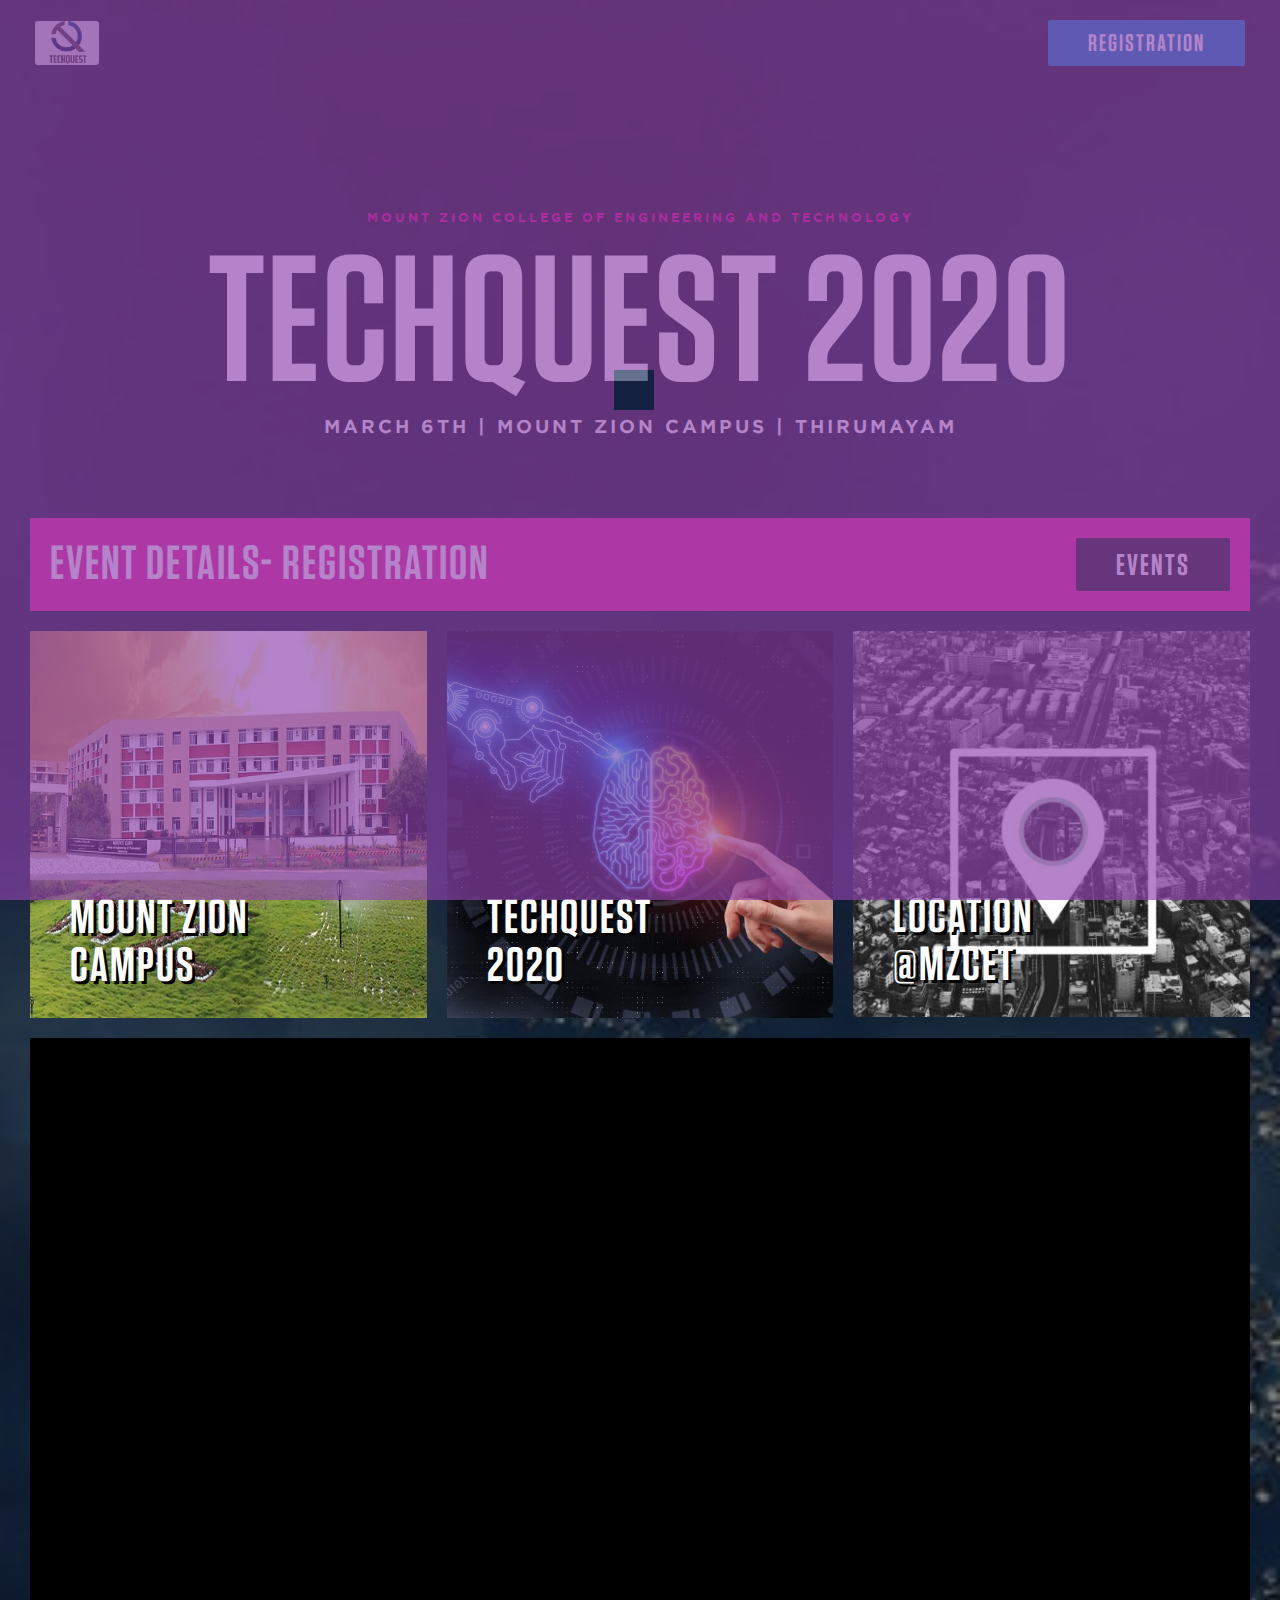
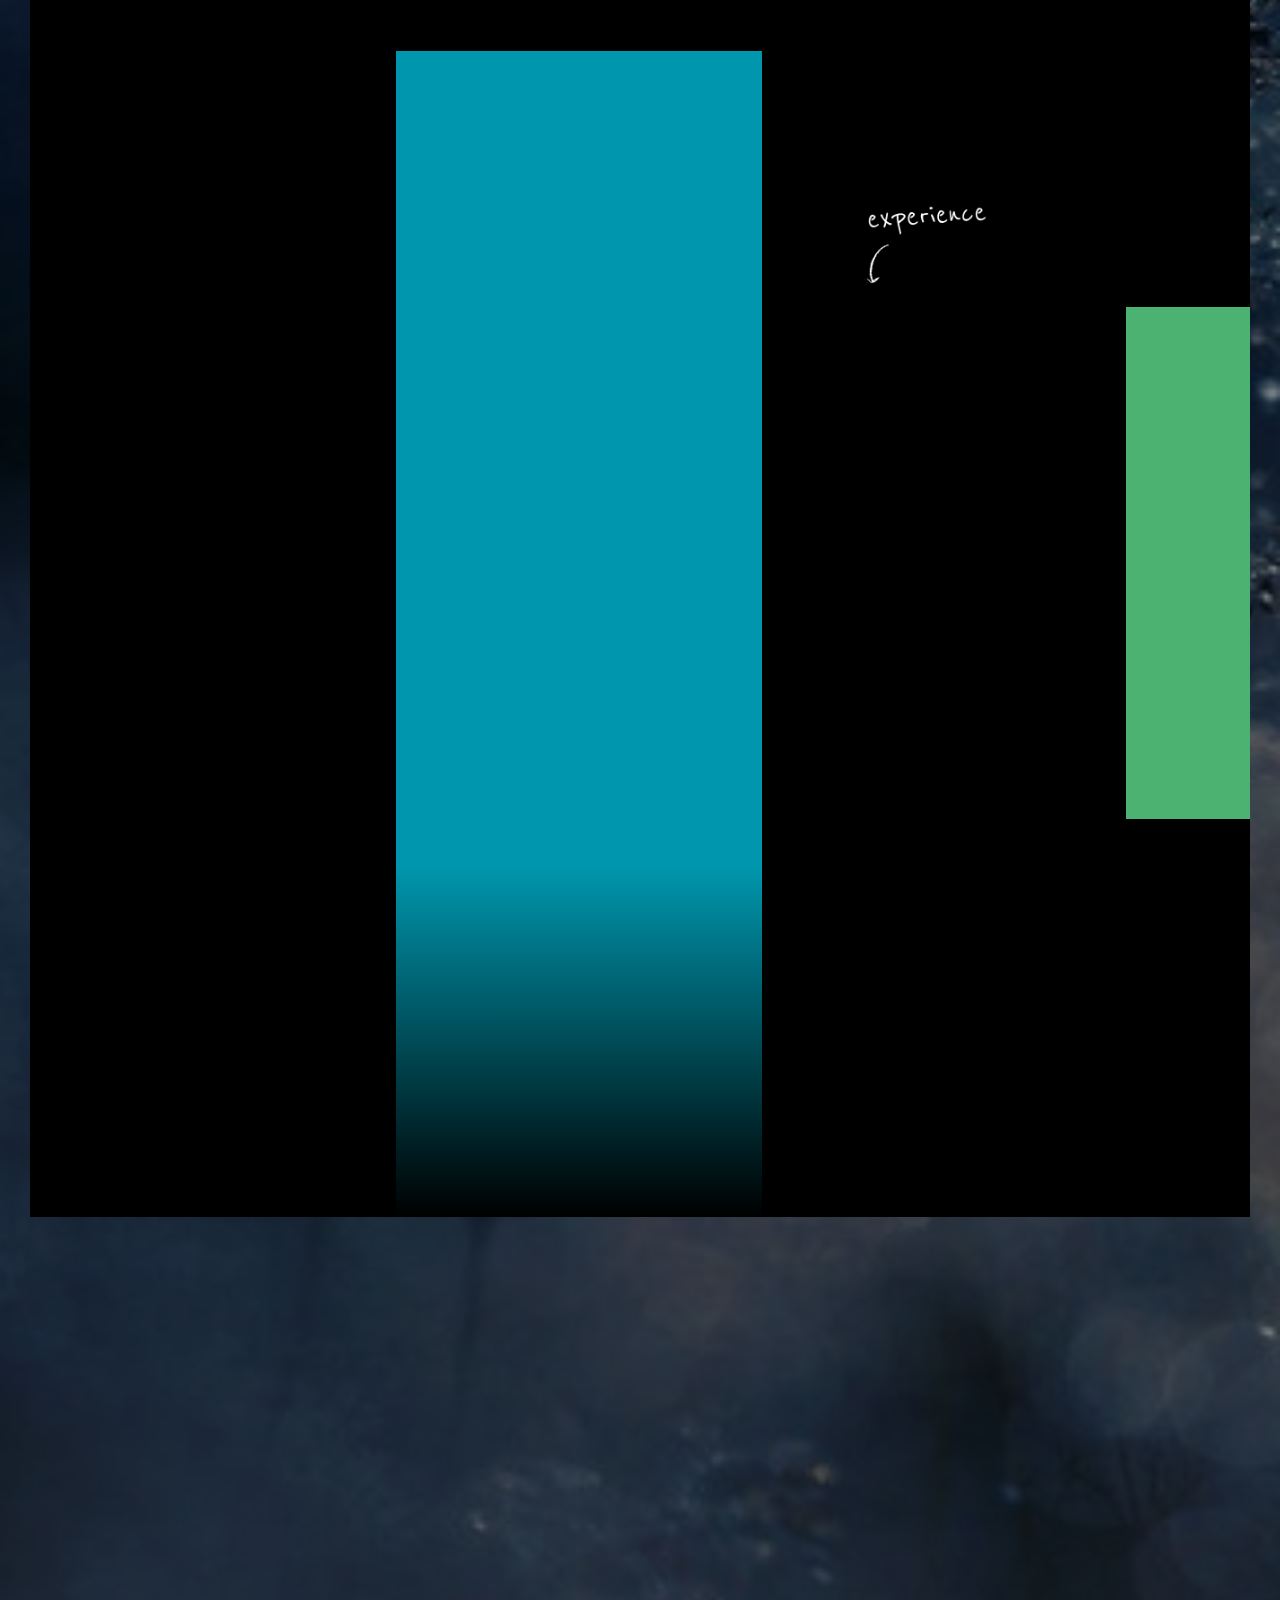
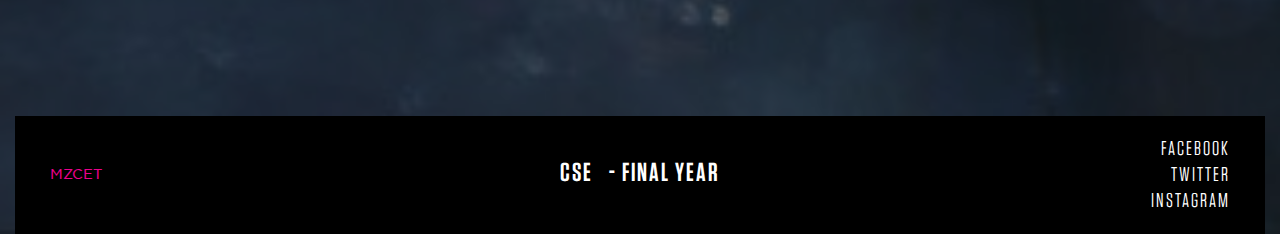
==== commit a3d27a22: "fix some issues" ====
--- a/index.html
+++ b/index.html
@@ -12,7 +12,7 @@
 <meta name="twitter:description" content="TechQuest 2020,Symposium conducted by Mount Zion college of Engineering Technology on March 6, 2020
 ">
 
-<meta property="og:image" content="https://www.pluralsight.com/content/pluralsight/en/live/jcr:content/image-res/file.transform/share-image/image.img.35289099-ee27-487a-939a-14041d9ebb65.jpg">
+<meta property="og:image" content="https://specials-images.forbesimg.com/imageserve/1034901762/960x0.jpg">
 <meta name="twitter:image" content="https://www.pluralsight.com/content/pluralsight/en/live/jcr:content/image-res/file.transform/share-image/image.img.35289099-ee27-487a-939a-14041d9ebb65.jpg">
 <meta name="robots" content="index, follow">
 <meta name="content-type" content="Page">
@@ -28,7 +28,7 @@
 <script data-cfasync="false" src="./index_files/jquery-3.2.1.min.js"></script>
 <link rel="stylesheet" href="./index_files/uber.min.dfaaa88ca1591ceec7e579506201de90.css" type="text/css">
 
-<script>
+<!-- <script>
         window.onload = function(){
             if (jQuery('link[rel="stylesheet"][href*="cloud.typography.com"]').length == 0){
                 //typography didn't load - browser may not support preload.
@@ -41,7 +41,7 @@
                 document.querySelector('body').classList.remove('font-loading');
             }
         };
-    </script>
+    </script> -->
 <noscript><style>
         .font-loading .title2 h1.title-font-tungsten,
         .font-loading .title2 h2.title-font-tungsten,
@@ -52,12 +52,14 @@
             display:block !important;
         }
     </style></noscript>
-<script data-cfasync="false">
+<!-- <script data-cfasync="false">
 var appHost="www-stage.pluralsight.com"==window.location.host?"https://app-stage.pluralsight.com":"https://app.pluralsight.com",pagePath=window.location.pathname,redirectPath="",appRedirectTag=document.head.querySelector("[name~='appRedirectPath'][content]");if(appRedirectTag&&(redirectPath=appRedirectTag.content.toString()),!window.is404)if(0==pagePath.indexOf("/product/channels")&&(redirectPath="/channels",-1<document.URL.indexOf("cid=")&&(redirectPath="/channels/details/"+getParameterByName("cid"))),-1<document.cookie.indexOf("www-status-production=")&&-1==document.cookie.indexOf("midCheckout")&&"www.pluralsight.com"==window.location.host||-1<document.cookie.indexOf("www-status-staging=")&&-1==document.cookie.indexOf("midCheckout")&&"www-stage.pluralsight.com"==window.location.host){var aidParam=getParameterByName("aid"),vidParam=getParameterByName("vid"),paramsString="";""!==aidParam&&(paramsString+=(paramsString.includes("?")?"&":"?")+"aid="+aidParam),""!==vidParam&&(paramsString+=(paramsString.includes("?")?"&":"?")+"vid="+vidParam),""!=redirectPath&&-1==document.URL.indexOf("show=home")?window.location=appHost+redirectPath+paramsString:jQuery(document).ready(function(){var t=appHost+"/id/dashboard",e=jQuery(".header_sign_up_link");e.text("My Dashboard"),e.attr("href",t),e.attr("title","My Dashboard"),jQuery(".header_sign_in_link").attr("style","display: none !important")})}else 0!=pagePath.indexOf("/customer/")||"www-stage.pluralsight.com"!=window.location.host&&"www.pluralsight.com"!=window.location.host||-1!=document.cookie.indexOf("midCheckout")?""!=redirectPath?jQuery(document).ready(function(){jQuery(".sign_in_link").attr("href",appHost+"/id?redirectTo="+encodeURIComponent(redirectPath))}):jQuery(document).ready(function(){jQuery(".sign_in_link").attr("href",appHost+"/id?")}):window.location=appHost+"/id?redirectTo="+encodeURIComponent(document.URL);
-</script>
-<script data-cfasync="false">
+</script> -->
+
+
+<!-- <script data-cfasync="false">
 function setSelectedInterest(e){var t=new Date;t.setTime(t.getTime()+6048e5),document.cookie="ps_si="+e+"; expires="+t.toUTCString()+"; path=/",window.selectedInterest=e}function setSelectedConsumerType(e){var t=new Date;t.setTime(t.getTime()+6048e5),document.cookie="ps_sct="+e+"; expires="+t.toUTCString()+"; path=/",window.selectedConsumerType=e}function setSelectedBusinessType(e){var t=new Date;t.setTime(t.getTime()+6048e5),document.cookie="ps_sbt="+e+"; expires="+t.toUTCString()+"; path=/",window.selectedBusinessType=e}if(document.cookie.indexOf("ps_si=")>-1&&(window.selectedInterest=document.cookie.split("ps_si=")[1].split(";")[0]),document.cookie.indexOf("ps_sct=")>-1&&(window.selectedConsumerType=document.cookie.split("ps_sct=")[1].split(";")[0]),document.cookie.indexOf("ps_sbt=")>-1&&(window.selectedBusinessType=document.cookie.split("ps_sbt=")[1].split(";")[0]),-1==document.cookie.indexOf("drift_ab")){var driftAbDate=new Date;driftAbDate.setTime(driftAbDate.getTime()+6048e5);var driftAb=0==Math.floor(2*Math.random())?"A":"B";document.cookie="drift_ab="+driftAb+"; expires="+driftAbDate.toUTCString()+"; path=/"}var inflDate=new Date;inflDate.setTime(inflDate.getTime()+18e5);var visNumDate=new Date;if(visNumDate.setTime(visNumDate.getTime()+31536e6),document.cookie.indexOf("ps_infl")>-1){var infl=document.cookie.split("ps_infl=")[1].split(";")[0];document.cookie="ps_infl="+infl+"; expires="+inflDate.toUTCString()+"; path=/"}else{var visNum=1;document.cookie.indexOf("ps_visNum")>-1&&(visNum=parseInt(document.cookie.split("ps_visNum=")[1].split(";")[0])+1),document.cookie="ps_visNum="+visNum+"; expires="+visNumDate.toUTCString()+"; path=/",getParameterByName("aid")||getParameterByName("vid")||""!=document.referrer&&-1==document.referrer.indexOf("pluralsight.com")?document.cookie="ps_infl=1; expires="+inflDate.toUTCString()+"; path=/":document.cookie="ps_infl=0; expires="+inflDate.toUTCString()+"; path=/"}
-</script>
+</script> -->
 <script src="./index_files/launch-EN123ab280156b405ca2abf6acf664d9a0.min.js" async=""></script>
 <!-- 
 <link rel="apple-touch-icon" sizes="57x57" href="https://www.pluralsight.com/etc/clientlibs/pluralsight/main/images/favicons/apple-touch-icon-57x57.png">
@@ -163,10 +165,10 @@
   <a href="/events.html" data-aa-title="get-live-mobile">Events</a></li>
 
   <li class="hide-for-large-up">
-  <a href="/" data-aa-title="get-live-mobile">Registration</a></li>
-
-  <li class="hide-for-large-up">
-  <a href="/" data-aa-title="get-live-mobile">Contact</a></li>
+  <a target="_blank" href="https://forms.gle/dN3iuCMaWehkwNTa6" data-aa-title="get-live-mobile">Registration</a></li>
+
+<!--   <li class="hide-for-large-up">
+  <a href="/" data-aa-title="get-live-mobile">Contact</a></li> -->
 
 <!-- <li><a href="https://www.pluralsight.com/"></a></li>
 
@@ -174,7 +176,7 @@
 
 </ul>
 </div>
-<a href="/" class="button live-button button--blue show-for-large-up" data-aa-title="get-live">Registration</a>
+<a target="_blank" href="https://forms.gle/dN3iuCMaWehkwNTa6" class="button live-button button--blue show-for-large-up" data-aa-title="get-live">Registration</a>
 </nav>
 </noindex>
 <div id="site-promo" style="display:none;">
@@ -459,7 +461,7 @@
 <div class="title2 section">
 <div data-emptytext="Title">
 <h1 class=" title-font-tungsten    title--center   title--heavier disableBottomMargin">
-TECH QUEST  2020
+TECHQUEST  2020
 </h1>
 </div></div>
 <div class="spacer section">
@@ -1220,8 +1222,8 @@
 <div class="text-4 text section remove-bottom-margin">
 <div class="cmp-text">
  <br>   
-<p style="text-shadow: 2px 2px black" class="remove-bottom-margin"><span class="tc-white"><span class="fs--normal"><span class="remove-bottom-margin">Mr.Namespace - 000-0000-000</span></span></span></p>
-<p style="text-shadow: 2px 2px black" class="remove-bottom-margin"><span class="tc-white"><span class="fs--normal"><span class="remove-bottom-margin">Mr.Namespace - 000-0000-000</span></span></span></p>
+<p style="text-shadow: 2px 2px black;font-weight: bold;"  class="remove-bottom-margin"><span class="tc-white"><span class="fs--normal"><span class="remove-bottom-margin">Amirrtha Kesavan<a style="color: white" href="tell:+91 84890 73527">+91 84890 73527</a></span></span></span></p>
+<p style="text-shadow: 2px 2px black;font-weight: bold;" class="remove-bottom-margin"><span class="tc-white"><span class="fs--normal"><span class="remove-bottom-margin">Veera Prathimanan <a style="color: white" href="tell:+91 6382 299 410">+91 6382 299 410</a></span></span></span></p>
 
 </div>
 </div>
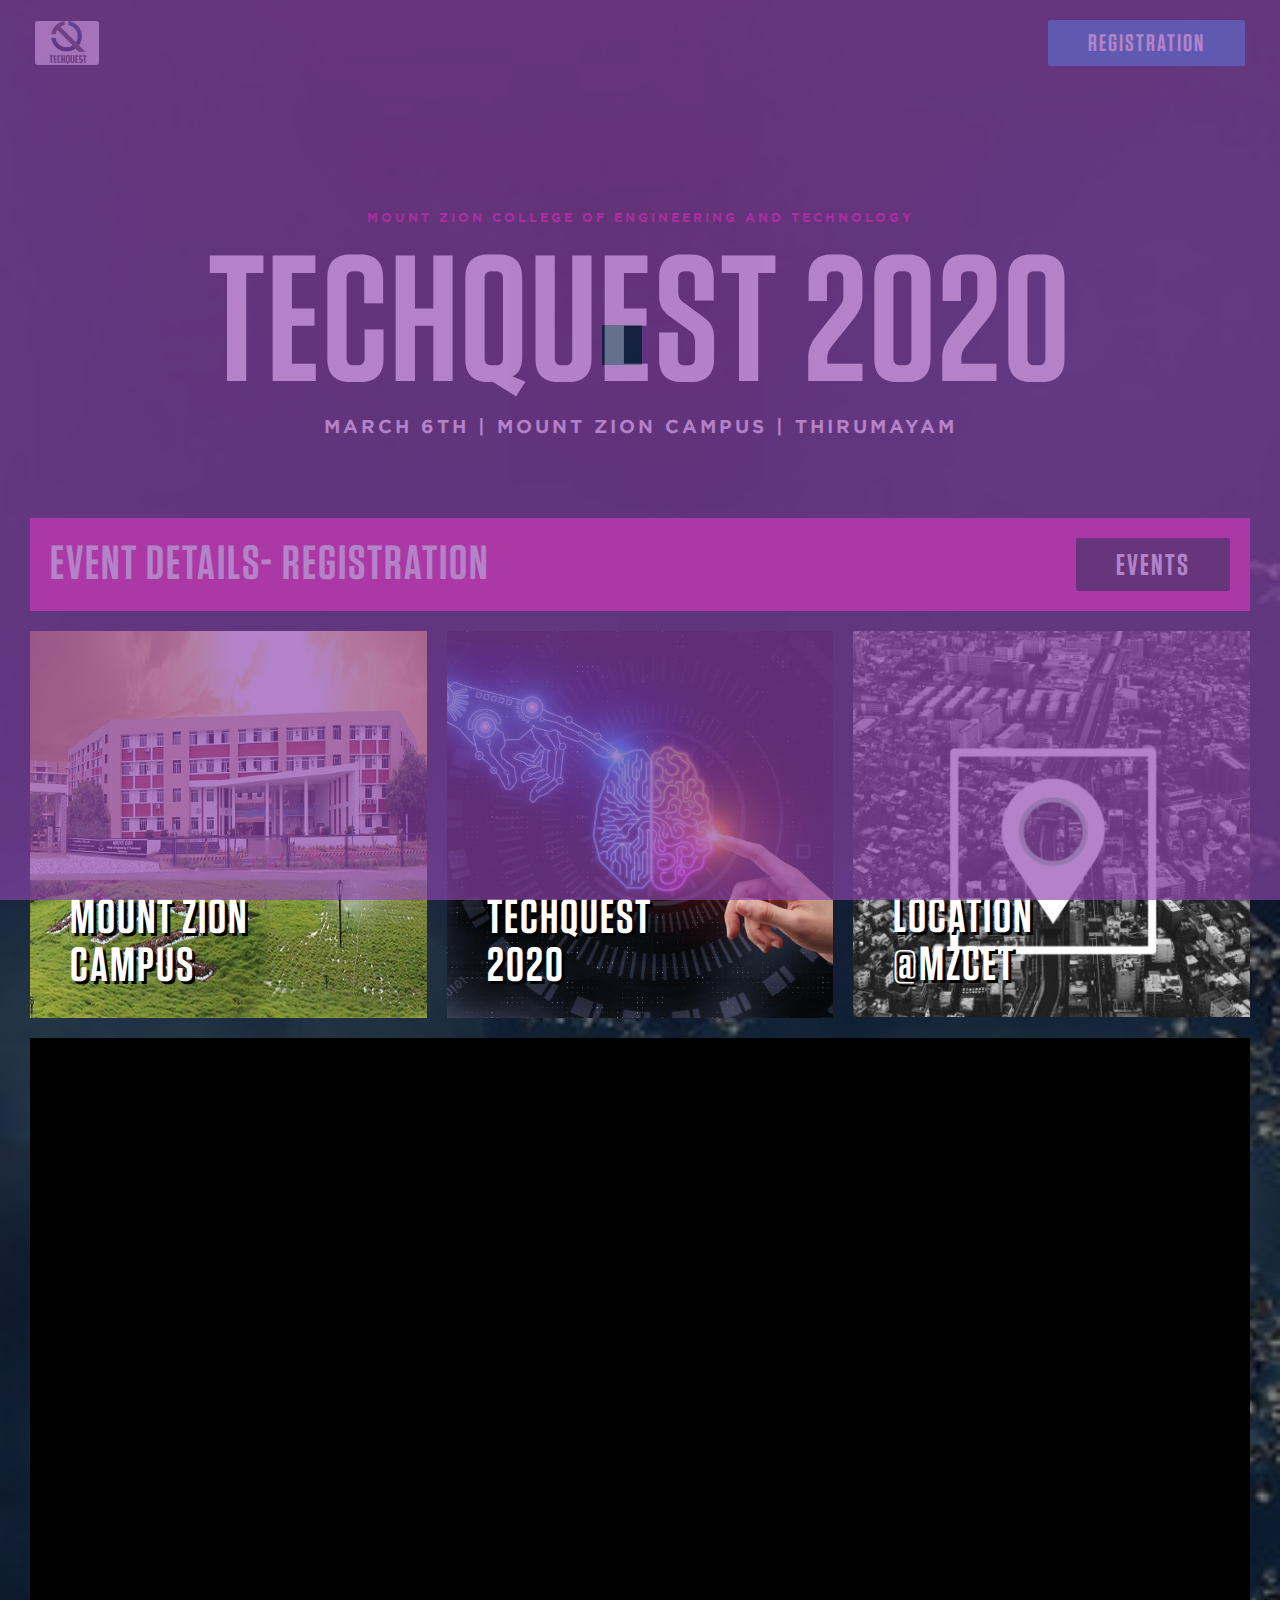
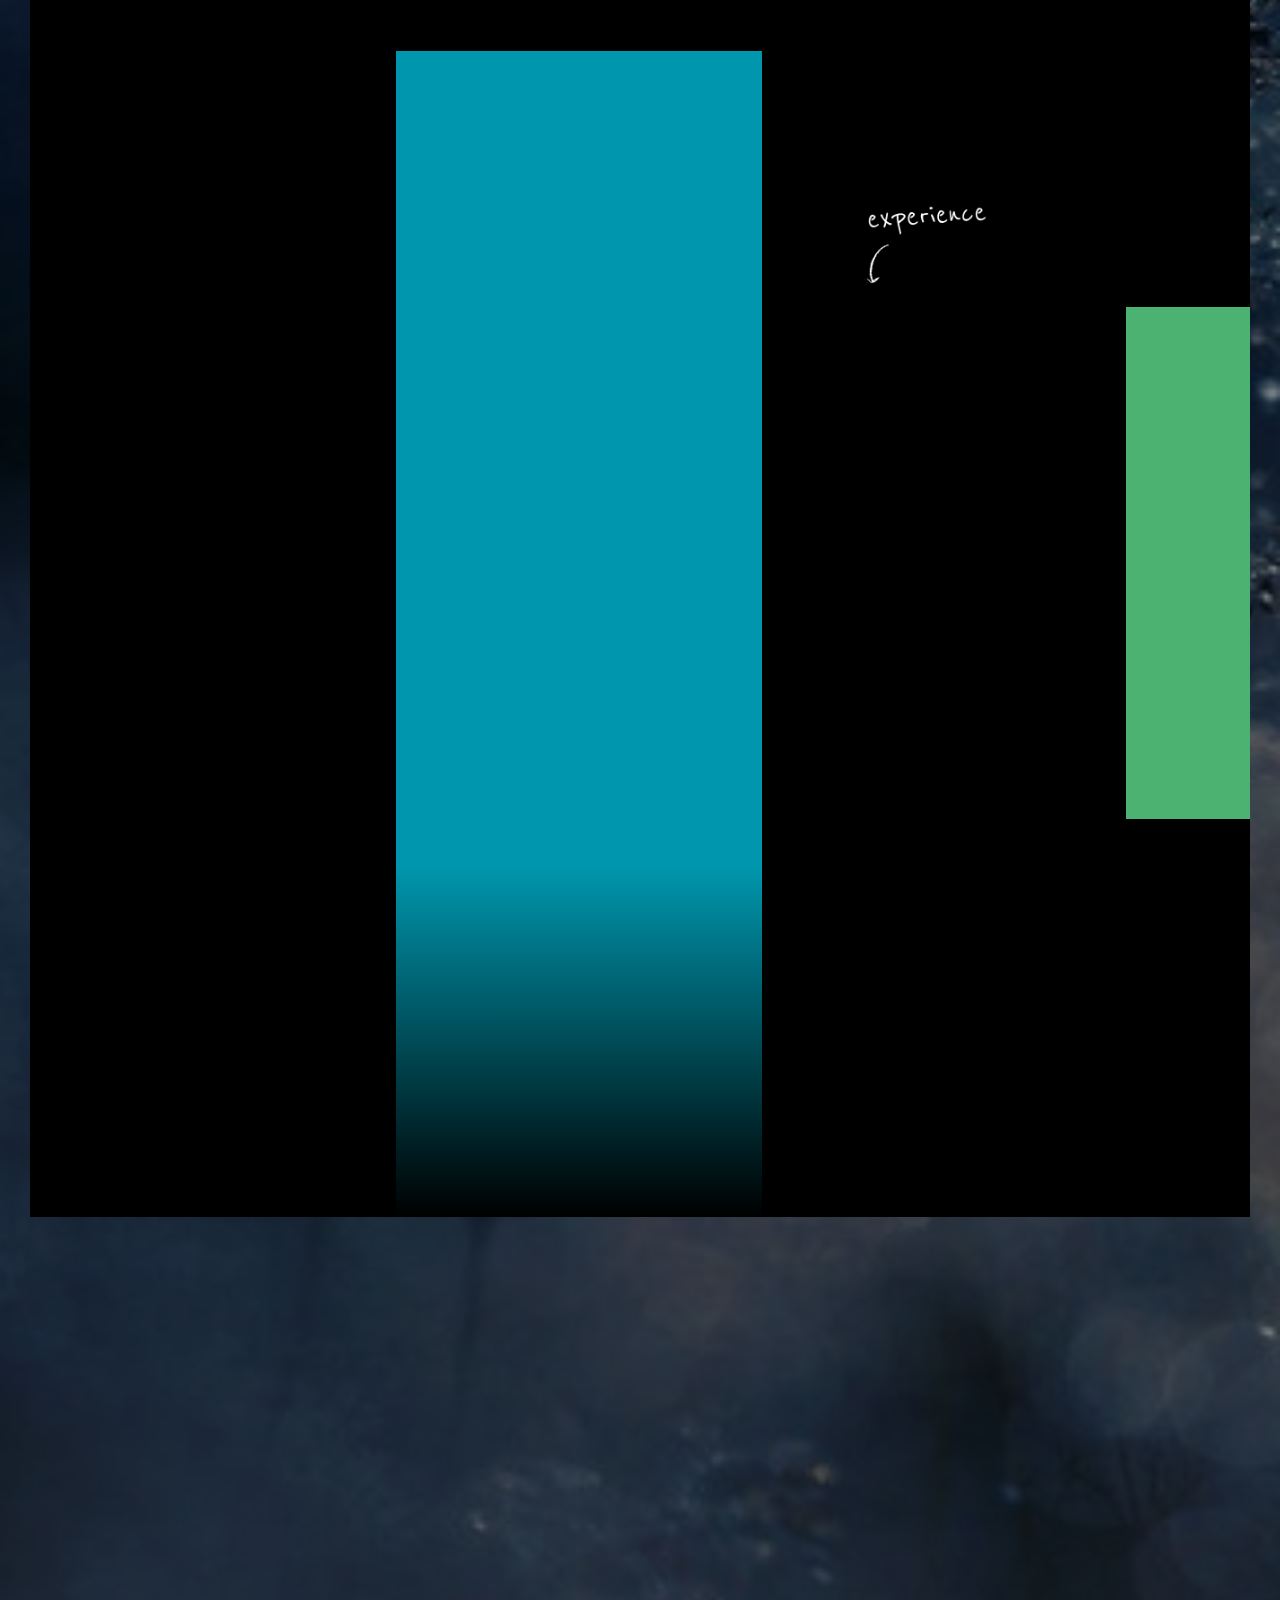
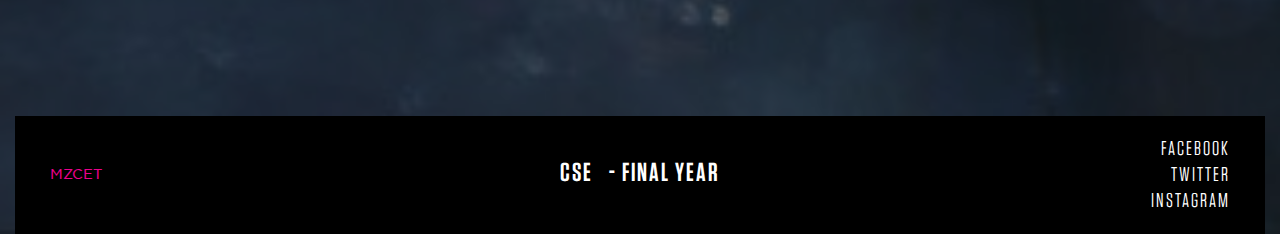
==== commit decb2097: "fix preloader timeing" ====
--- a/index.html
+++ b/index.html
@@ -105,8 +105,8 @@
   background-color: #192a56;
 
   position: absolute;
-top: 30%;
-left: 48%;
+top: 25%;
+left: 47%;
 
   margin: 100px auto;
   -webkit-animation: sk-rotateplane 1.2s infinite ease-in-out;
@@ -1839,6 +1839,8 @@
 }
 hidePreloader();
 });
+
+$(window).load(function(){hidePreloader();})
 </script>
 </body>
 
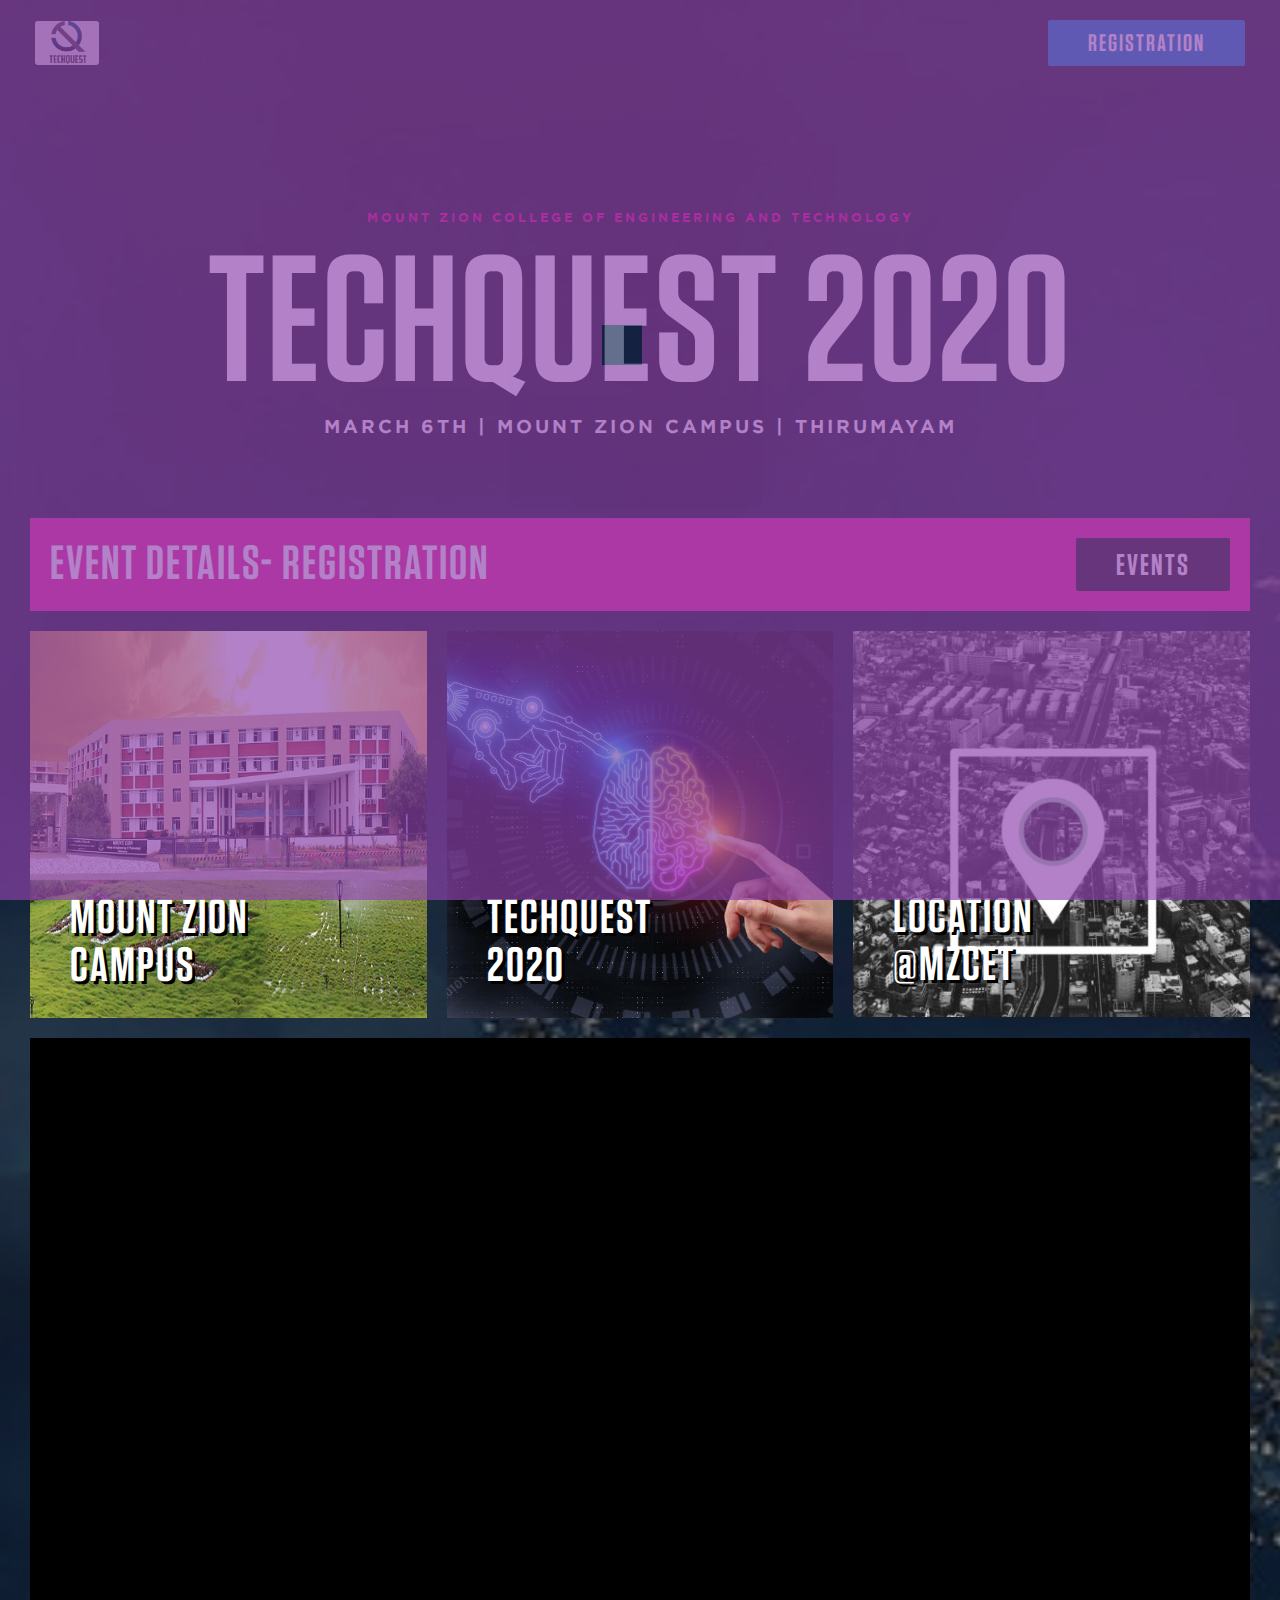
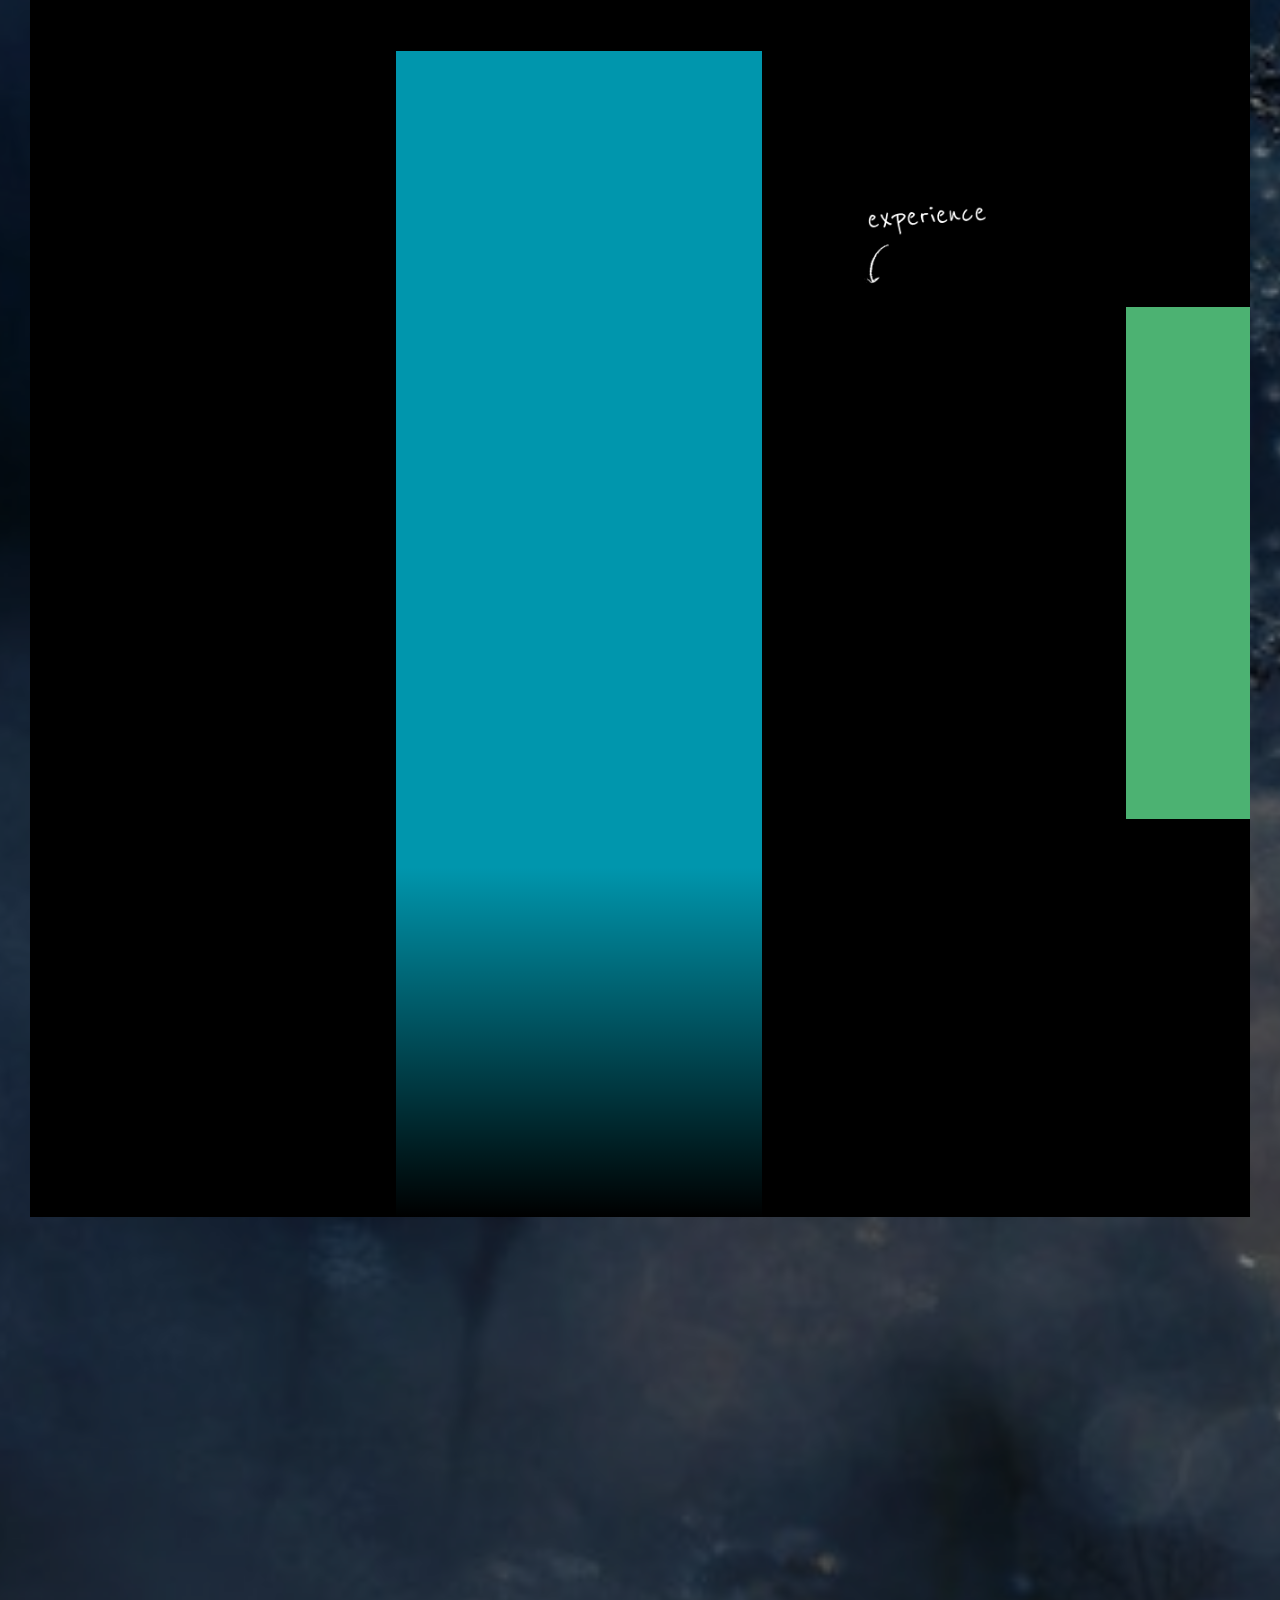
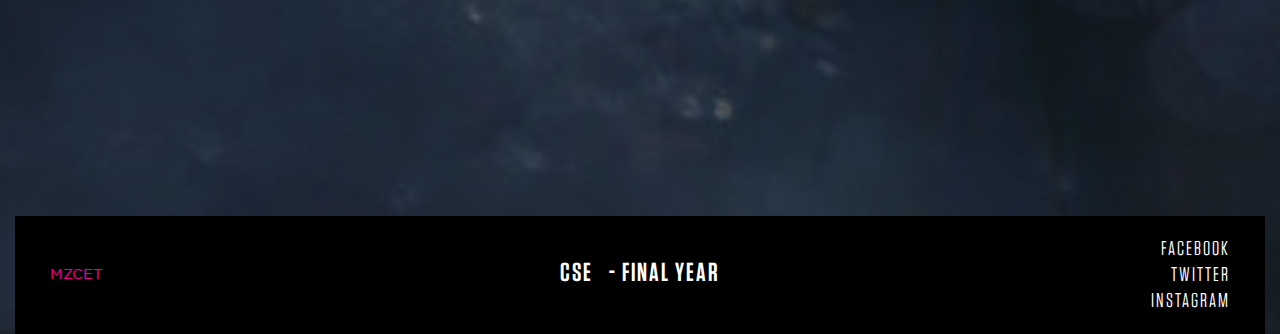
==== commit ef0148e4: "remove useless files in events" ====
--- a/index.html
+++ b/index.html
@@ -23,7 +23,7 @@
 <script type="text/javascript" async="" defer="" src="./index_files/saved_resource"></script>
 <script type="text/javascript" src="./index_files/dnb_coretag_v4.min.js"></script>
 <script data-cfasync="false">
-function getParameterByName(e,n){n||(n=window.location.href),e=e.replace(/[\[\]]/g,"\\$&");var o=new RegExp("[?&]"+e+"(=([^&#]*)|&|#|$)").exec(n);return o&&o[2]?decodeURIComponent(o[2].replace(/\+/g," ")):""}function changeHistoryQueryParam(e,n,o,t,a){if(history.pushState){var i=""==window.location.search?"?":window.location.search;if(-1!==decodeURIComponent(i).indexOf(e+"=")){var d=getParameterByName(e);if(t)if(o){var c=(p=d.split(",")).indexOf(n);if(c>-1&&p.splice(c,1),0===p.length){var r=new RegExp("&?"+e+"=[^&]*","g");i=i.replace(r,"")}else i=i.replace(e+"="+encodeURIComponent(d),e+"="+encodeURIComponent(p.join(",")))}else{var p=[];d?p=d.split(","):d="",-1===p.indexOf(n)&&(p.push(n),i=i.replace(e+"="+encodeURIComponent(d),e+"="+encodeURIComponent(p.join(","))))}else if(o){r=new RegExp("&?"+e+"=[^&]*","g");i=i.replace(r,"")}else i=i.replace(e+"="+encodeURIComponent(d),e+"="+encodeURIComponent(n))}else o||(i+="?"==i?e+"="+encodeURIComponent(n):"&"+e+"="+encodeURIComponent(n));var s=window.location.protocol+"//"+window.location.host+window.location.pathname+(a?decodeURIComponent(i):i);window.history.pushState({path:s},"",s)}}function dtmEventTrigger(e,n){var o=new CustomEvent(e,{bubbles:!0,cancelable:!1,detail:n});document.querySelector("body").dispatchEvent(o)}window.loadRemoteScript=function(e,n,o,t,a){var i=document.createElement("script");i.type=n||"text/javascript",i.id=t||null,1==o&&(i.async=o||1),i.readyState?i.onreadystatechange=function(){"loaded"!=i.readyState&&"complete"!=i.readyState||(i.onreadystatechange=null,a())}:i.onload=function(){a()},i.src=("https:"==document.location.protocol?"https://":"http://")+e,document.getElementsByTagName("head")[0].appendChild(i)};var doNotTrack=document.cookie.indexOf("ps_optout=1")>-1||document.URL.indexOf("dnt=true")>-1,oneHour=36e5,oneYear=24*oneHour*365,trkDate=new Date(Date.now()+oneHour);document.cookie="ps_trk="+(doNotTrack?"0":"1")+"; expires="+trkDate.toUTCString()+"; path=/"+(document.URL.indexOf("pluralsight.com")>-1?"; domain=pluralsight.com":"");var firstVisit=-1==document.cookie.indexOf("fv=");document.cookie="fv="+(firstVisit?"1":"0")+"; expires="+new Date(Date.now()+oneYear).toUTCString()+"; path=/"+(document.URL.indexOf("pluralsight.com")>-1?"; domain=pluralsight.com":""),window.dnbData={},document.cookie.indexOf("ps_trk=1")>-1&&"undefined"!=typeof dnbvid&&dnbvid.getData("api7831","json","T",function(e){window.dnbData=e,window.promoCheck&&!window.promoCheckRan&&window.promoCheck()}),document.addEventListener("at-content-rendering-succeeded",function(){window.targetFinished=!0},!1),document.addEventListener("at-content-rendering-failed",function(){window.targetFinished=!0},!1),document.addEventListener("at-content-rendering-no-offers",function(){window.targetFinished=!0},!1);
+function getParameterByName(e,n){n||(n=window.location.href),e=e.replace(/[\[\]]/g,"\\$&");var o=new RegExp("[?&]"+e+"(=([^&#]*)|&|#|$)").exec(n);return o&&o[2]?decodeURIComponent(o[2].replace(/\+/g," ")):""}function changeHistoryQueryParam(e,n,o,t,a){if(history.pushState){var i=""==window.location.search?"?":window.location.search;if(-1!==decodeURIComponent(i).indexOf(e+"=")){var d=getParameterByName(e);if(t)if(o){var c=(p=d.split(",")).indexOf(n);if(c>-1&&p.splice(c,1),0===p.length){var r=new RegExp("&?"+e+"=[^&]*","g");i=i.replace(r,"")}else i=i.replace(e+"="+encodeURIComponent(d),e+"="+encodeURIComponent(p.join(",")))}else{var p=[];d?p=d.split(","):d="",-1===p.indexOf(n)&&(p.push(n),i=i.replace(e+"="+encodeURIComponent(d),e+"="+encodeURIComponent(p.join(","))))}else if(o){r=new RegExp("&?"+e+"=[^&]*","g");i=i.replace(r,"")}else i=i.replace(e+"="+encodeURIComponent(d),e+"="+encodeURIComponent(n))}else o||(i+="?"==i?e+"="+encodeURIComponent(n):"&"+e+"="+encodeURIComponent(n));var s=window.location.protocol+"//"+window.location.host+window.location.pathname+(a?decodeURIComponent(i):i);window.history.pushState({path:s},"",s)}}function dtmEventTrigger(e,n){var o=new CustomEvent(e,{bubbles:!0,cancelable:!1,detail:n});document.querySelector("body").dispatchEvent(o)}window.loadRemoteScript=function(e,n,o,t,a){var i=document.createElement("script");i.type=n||"text/javascript",i.id=t||null,1==o&&(i.async=o||1),i.readyState?i.onreadystatechange=function(){"loaded"!=i.readyState&&"complete"!=i.readyState||(i.onreadystatechange=null,a())}:i.onload=function(){a()},i.src=("https:"==document.location.protocol?"https://":"http://")+e,document.getElementsByTagName("head")[0].appendChild(i)};var doNotTrack=document.cookie.indexOf("ps_optout=1")>-1||document.URL.indexOf("dnt=true")>-1,oneHour=36e5,oneYear=24*oneHour*365,trkDate=new Date(Date.now()+oneHour);document.cookie="ps_trk="+(doNotTrack?"0":"1")+"; expires="+trkDate.toUTCString()+"; path=/"+(document.URL.indexOf("pluralsight.com")>-1?"; domain=pluralsight.com":"");var firstVisit=-1==document.cookie.indexOf("fv=");document.cookie="fv="+(firstVisit?"1":"0")+"; expires="+new Date(Date.now()+oneYear).toUTCString()+"; path=/"+(document.URL.indexOf("pluralsight.com")>-1?"; domain=pluralsight.com":""),window.dnbData={},document.cookie.indexOf("ps_trk=1")>-1&&"undefined"!=typeof dnbvid&&dnbvid.getData("#","json","T",function(e){window.dnbData=e,window.promoCheck&&!window.promoCheckRan&&window.promoCheck()}),document.addEventListener("at-content-rendering-succeeded",function(){window.targetFinished=!0},!1),document.addEventListener("at-content-rendering-failed",function(){window.targetFinished=!0},!1),document.addEventListener("at-content-rendering-no-offers",function(){window.targetFinished=!0},!1);
 </script>
 <script data-cfasync="false" src="./index_files/jquery-3.2.1.min.js"></script>
 <link rel="stylesheet" href="./index_files/uber.min.dfaaa88ca1591ceec7e579506201de90.css" type="text/css">
@@ -86,9 +86,18 @@
 <title>Tech Quest | 2020</title>
 <meta property="og:title" content="TechQuest | 2020">
 <meta name="twitter:title" content="Pluralsight LIVE | 2020">
-<link rel="stylesheet" type="text/css" href="./index_files/cludo-search-default.min.css"><style type="text/css">.fancybox-margin{margin-right:15px;}</style><script src="./index_files/analytics.js" async=""></script><script src="./index_files/AppMeasurement.min.js" async=""></script><style id="at-makers-style" class="at-flicker-control">
+<link rel="stylesheet" type="text/css" href="./index_files/cludo-search-default.min.css"><style type="text/css">.fancybox-margin{margin-right:15px;}</style>
+
+<!-- 
+<script src="./index_files/analytics.js" async=""></script>
+
+<script src="./index_files/AppMeasurement.min.js" async=""></script> -->
+
+<style id="at-makers-style" class="at-flicker-control">
 .mboxDefault {visibility: hidden;}
-</style><link rel="stylesheet" type="text/css" href="./index_files/fonts.css"><script src="./index_files/RC87583ae17a9a4ff8951fd6fed549cf37-source.min.js" async=""></script><script src="./index_files/RC101b5af71b3847f88e8c2d54ff0731eb-source.min.js" async=""></script></head>
+</style>
+<link rel="stylesheet" type="text/css" href="./index_files/fonts.css">
+<!-- <script src="./index_files/RC87583ae17a9a4ff8951fd6fed549cf37-source.min.js" async=""></script><script src="./index_files/RC101b5af71b3847f88e8c2d54ff0731eb-source.min.js" async=""></script> --></head>
 
 
 <!--CSS Spinner-->
@@ -1222,6 +1231,9 @@
 <div class="text-4 text section remove-bottom-margin">
 <div class="cmp-text">
  <br>   
+<p style="text-shadow: 2px 2px black;font-weight: bold;"  class="remove-bottom-margin"><span class="tc-white"><span class="fs--normal"><span class="remove-bottom-margin">Staff Coordinator : Ms.Reka</span></span></span></p>
+<hr>
+<p style="text-shadow: 2px 2px black;font-weight: bold;"  class="remove-bottom-margin"><span class="tc-white"><span class="fs--normal"><span class="remove-bottom-margin">Student Coordinator</span></span></span></p>
 <p style="text-shadow: 2px 2px black;font-weight: bold;"  class="remove-bottom-margin"><span class="tc-white"><span class="fs--normal"><span class="remove-bottom-margin">Amirrtha Kesavan<a style="color: white" href="tell:+91 84890 73527">+91 84890 73527</a></span></span></span></p>
 <p style="text-shadow: 2px 2px black;font-weight: bold;" class="remove-bottom-margin"><span class="tc-white"><span class="fs--normal"><span class="remove-bottom-margin">Veera Prathimanan <a style="color: white" href="tell:+91 6382 299 410">+91 6382 299 410</a></span></span></span></p>
 
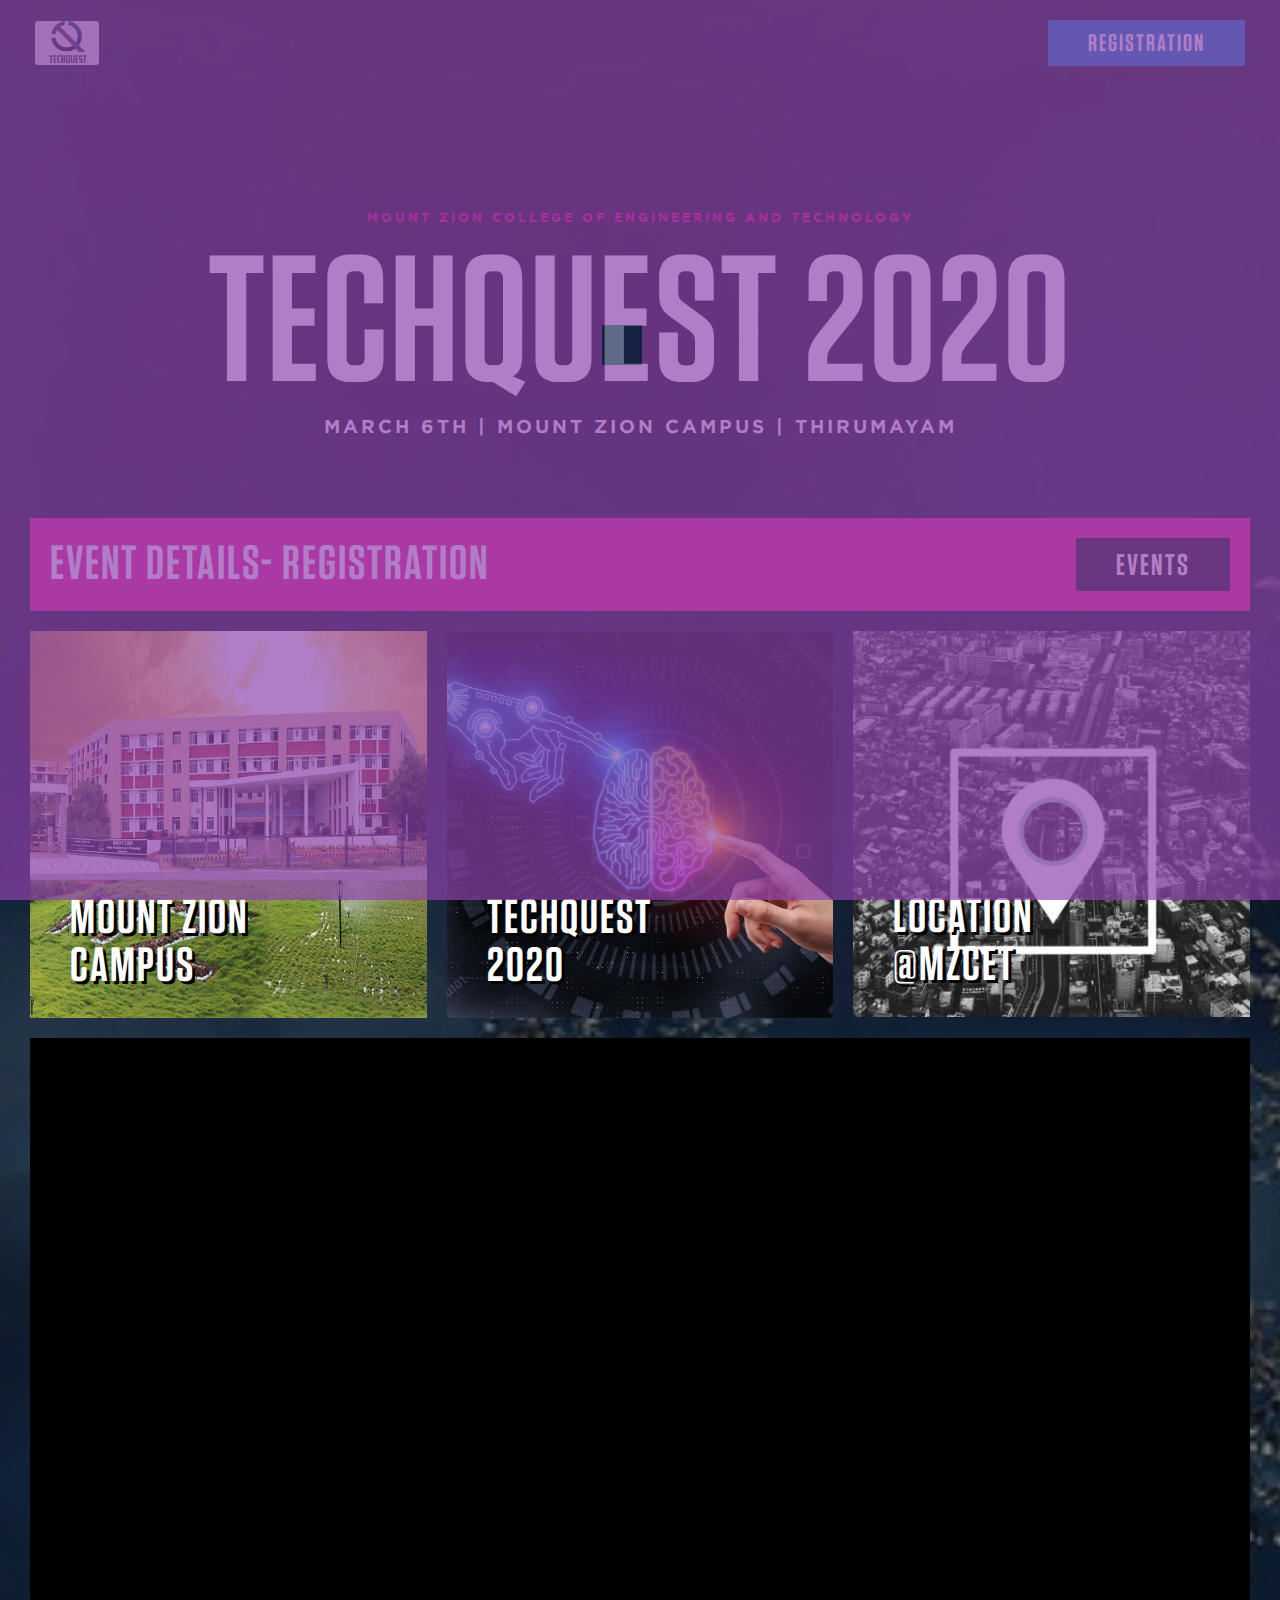
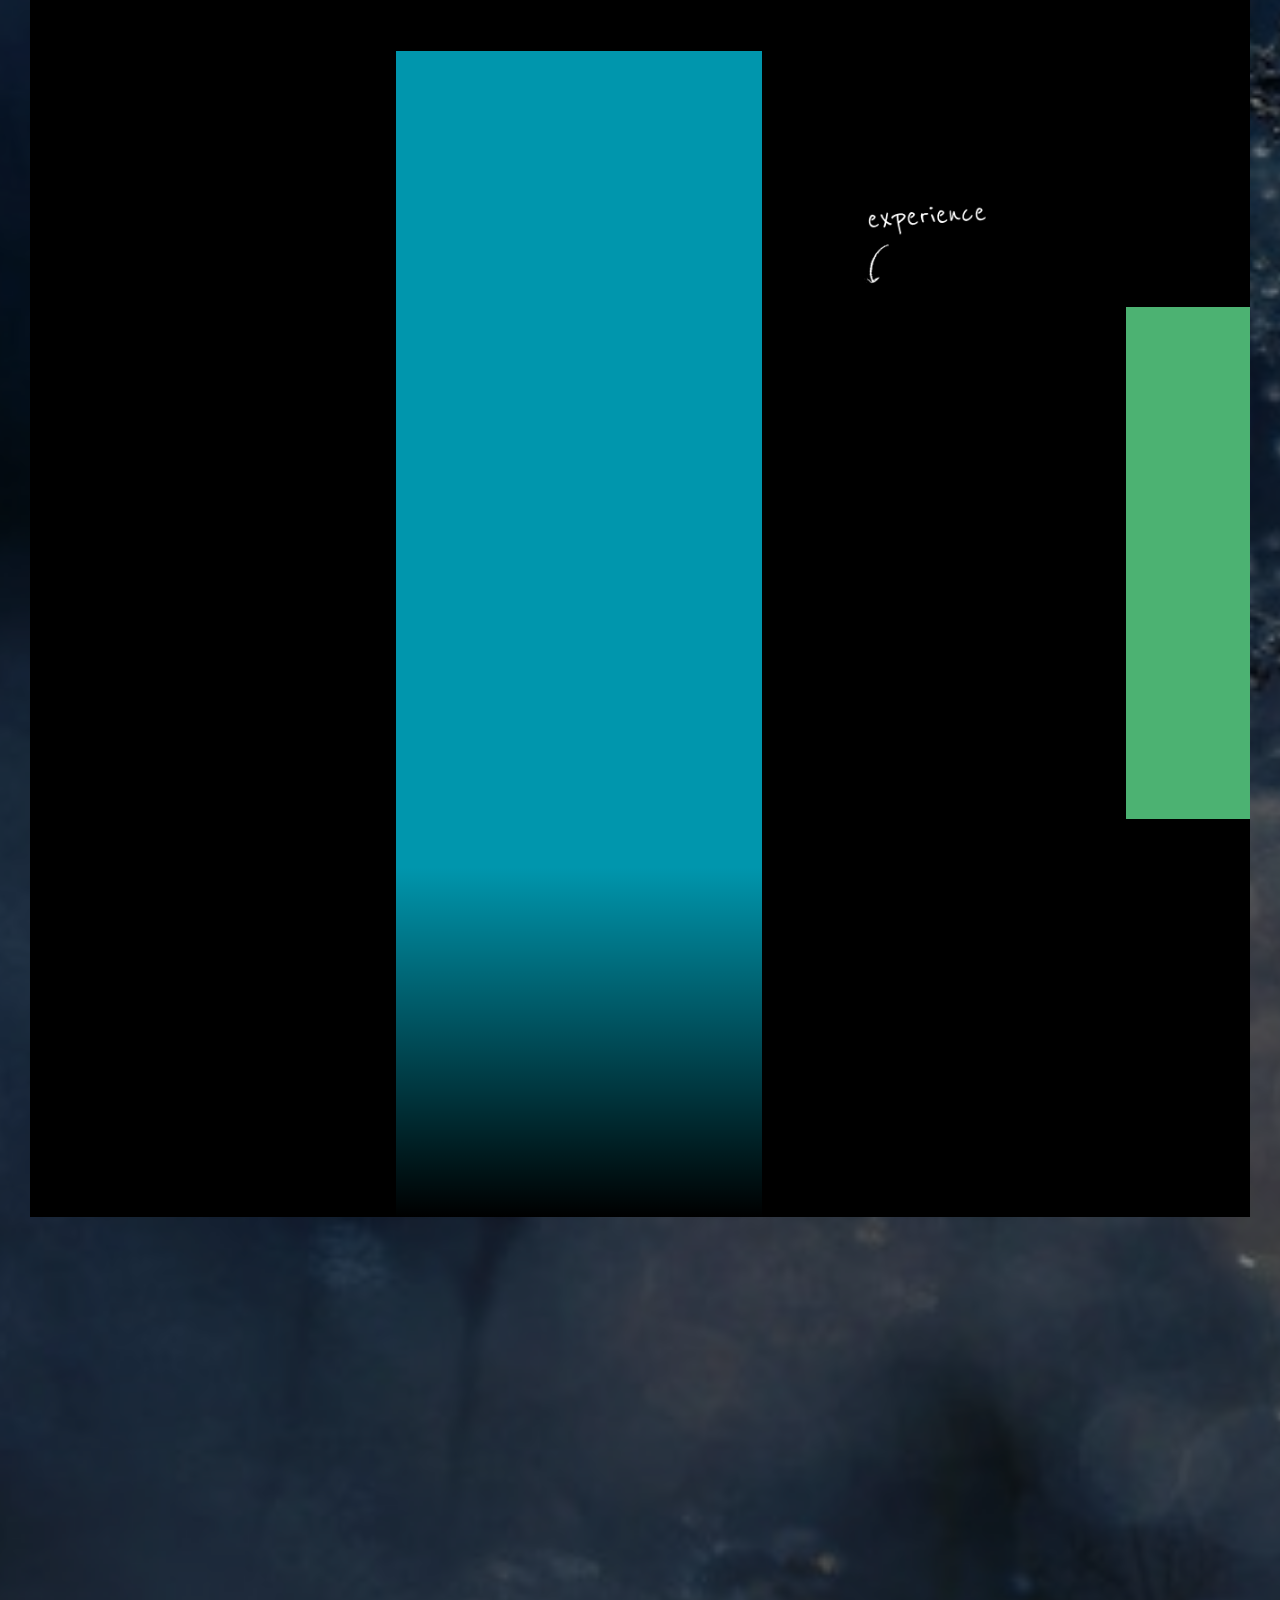
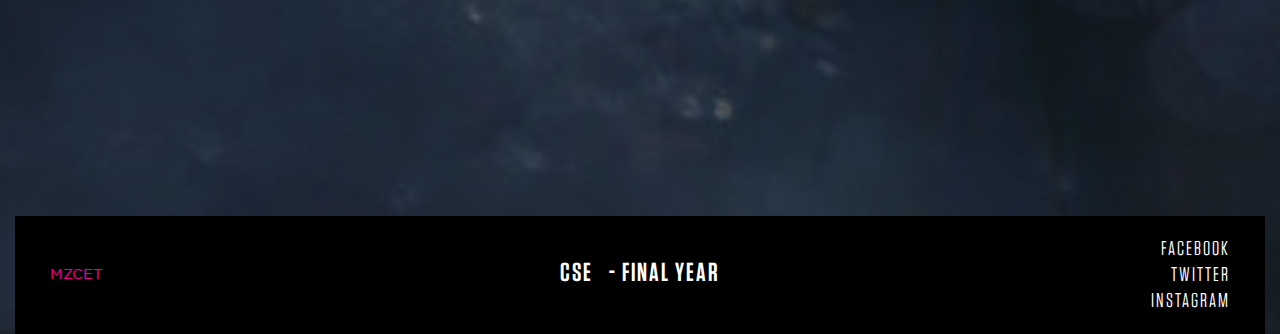
==== commit a368cc00: "added logo new one" ====
--- a/index.html
+++ b/index.html
@@ -83,7 +83,7 @@
 <meta name="msapplication-TileImage" content="/etc/clientlibs/pluralsight/main/images/favicons/mstile-144x144.png">
 <meta name="msapplication-config" content="/etc/clientlibs/pluralsight/main/images/favicons/browserconfig.xml">
 <meta name="theme-color" content="#ffffff">
-<title>Tech Quest | 2020</title>
+<title>TechQuest | 2020</title>
 <meta property="og:title" content="TechQuest | 2020">
 <meta name="twitter:title" content="Pluralsight LIVE | 2020">
 <link rel="stylesheet" type="text/css" href="./index_files/cludo-search-default.min.css"><style type="text/css">.fancybox-margin{margin-right:15px;}</style>
@@ -470,7 +470,7 @@
 <div class="title2 section">
 <div data-emptytext="Title">
 <h1 class=" title-font-tungsten    title--center   title--heavier disableBottomMargin">
-TECHQUEST  2020
+TECHQUEST 2020
 </h1>
 </div></div>
 <div class="spacer section">
@@ -491,7 +491,7 @@
 <div class="row large       ">
 <div class="large-12 columns "><div class="animation-wrapper section">
 <div class="animation-wrapper-container  animation-unique-IOpReSKj" data-rellax-speed="0">
-<div data-aos="fade-up" data-aos-duration="800" data-aos-delay="0" class="aos-init">
+<div data-aos="fade-up" data-aos-duration="600" data-aos-delay="0" class="aos-init">
 <div class="main clearfix">
 <div class="clearfix"><div class="generic-block section">
 <div id="m-text-center_" class="hidden"></div>
@@ -538,7 +538,7 @@
 <div class="row large  add-flex     column-control--super-wide">
 <div class="large-4 columns customPadding" style="padding-left: 0px; padding-right: 10px;"><div class="animation-wrapper section">
 <div class="animation-wrapper-container  animation-unique-nJljcuow" data-rellax-speed="0">
-<div data-aos="fade-up" data-aos-duration="600" data-aos-delay="0" class="aos-init">
+<div data-aos="fade-up" data-aos-duration="400" data-aos-delay="0" class="aos-init">
 <div class="main clearfix">
 <div class="clearfix"><div class="generic-block section">
 <div id="best-tile_" class="hidden"></div>
@@ -554,7 +554,7 @@
 <div class="spacer  " style="height:21px"></div>
 </div>
 <div class="image section">
-<a href="https://www.youtube.com/embed/m_C8HLIHLJA?autoplay=1&amp;hd=1&amp;rel=0&amp;autohide=1&amp;modestbranding=1&amp;iv_load_policy=3" class="fancybox fancybox.iframe " target="_self">
+<a href="https://www.youtube.com/embed/Nh5AWYMHu4A?autoplay=1&amp;hd=1&amp;rel=0&amp;autohide=1&amp;modestbranding=1&amp;iv_load_policy=3" class="fancybox fancybox.iframe " target="_self">
 <img src="./index_files/image-res.img.e39dbea3-67af-43dd-a1dd-86d82dd0d539.png" alt="Play Video" style=" max-height: 80px; " class="image--center ">
 </a>
 </div>
@@ -602,7 +602,7 @@
 <div class="spacer  " style="height:21px"></div>
 </div>
 <div class="image section">
-<a href="https://www.youtube.com/embed/nmwfPiUkWs8?autoplay=1&amp;hd=1&amp;rel=0&amp;autohide=1&amp;modestbranding=1&amp;iv_load_policy=3" class="fancybox fancybox.iframe " target="_self">
+<a href="https://www.youtube.com/embed/APKtmewJjsA?autoplay=1&amp;hd=1&amp;rel=0&amp;autohide=1&amp;modestbranding=1&amp;iv_load_policy=3" class="fancybox fancybox.iframe " target="_self">
  <img src="./index_files/image-res.img.eaf1826b-7350-436b-9787-bddca5965ad9.png" alt="Play Video" style=" max-height: 80px; " class="image--center ">
 </a>
 </div>
@@ -889,7 +889,7 @@
     left: 0;
     width: 100%;
     height: 20%;
-    background: linear-gradient(to bottom, black, transparent);
+    /*background: linear-gradient(to bottom, black, transparent);*/
     z-index: 9;
 }
 </style>
@@ -900,7 +900,7 @@
     }
     .live-relive .image-left {
         right: unset; 
-        background-image: url(logo1.png);
+        background-image: url(mzlogo.png);
         width: 30vw; 
         left: 0; 
         bottom: unset; 
@@ -968,8 +968,11 @@
 <div class="row">
 <div class="live-relive--copy aos-init" data-aos="fade-up" data-aos-duration="3000" data-aso-delay="2500">
 <small class="text-pink">About</small>
-<h2>Unforgettable. <br>Enjoyable<br></h2>
-<p>The main objective of Techquest 2020 is to improve the knowledge of the students on various aspects of computer technology. We cordially invite you to participate in exciting events</p>
+<!-- <h2>Unforgettable. <br><a style="text-decoration: underline;" target="_blank" href="#">Brochure</a><br></h2> -->
+
+<h2><br><a style="text-decoration: underline;" target="_blank" href="https://drive.google.com/file/d/1hnihK_LLNMafe0-ZKLzmETbUvnZnW9-b/view?usp=sharing">Brochure</a><br></h2>
+
+<p>The main objective of Techquest 2020 is to improve the knowledge of the students on various aspects of computer technology. We cordially invite you to participate in exciting events button </p>
 
 </div>
 </div>
@@ -1233,7 +1236,7 @@
  <br>   
 <p style="text-shadow: 2px 2px black;font-weight: bold;"  class="remove-bottom-margin"><span class="tc-white"><span class="fs--normal"><span class="remove-bottom-margin">Staff Coordinator : Ms.Reka</span></span></span></p>
 <hr>
-<p style="text-shadow: 2px 2px black;font-weight: bold;"  class="remove-bottom-margin"><span class="tc-white"><span class="fs--normal"><span class="remove-bottom-margin">Student Coordinator</span></span></span></p>
+<p style="text-shadow: 2px 2px black;font-weight: bold;"  class="remove-bottom-margin"><span class="tc-white"><span class="fs--normal"><span class="remove-bottom-margin">Student Coordinator:</span></span></span></p>
 <p style="text-shadow: 2px 2px black;font-weight: bold;"  class="remove-bottom-margin"><span class="tc-white"><span class="fs--normal"><span class="remove-bottom-margin">Amirrtha Kesavan<a style="color: white" href="tell:+91 84890 73527">+91 84890 73527</a></span></span></span></p>
 <p style="text-shadow: 2px 2px black;font-weight: bold;" class="remove-bottom-margin"><span class="tc-white"><span class="fs--normal"><span class="remove-bottom-margin">Veera Prathimanan <a style="color: white" href="tell:+91 6382 299 410">+91 6382 299 410</a></span></span></span></p>
 
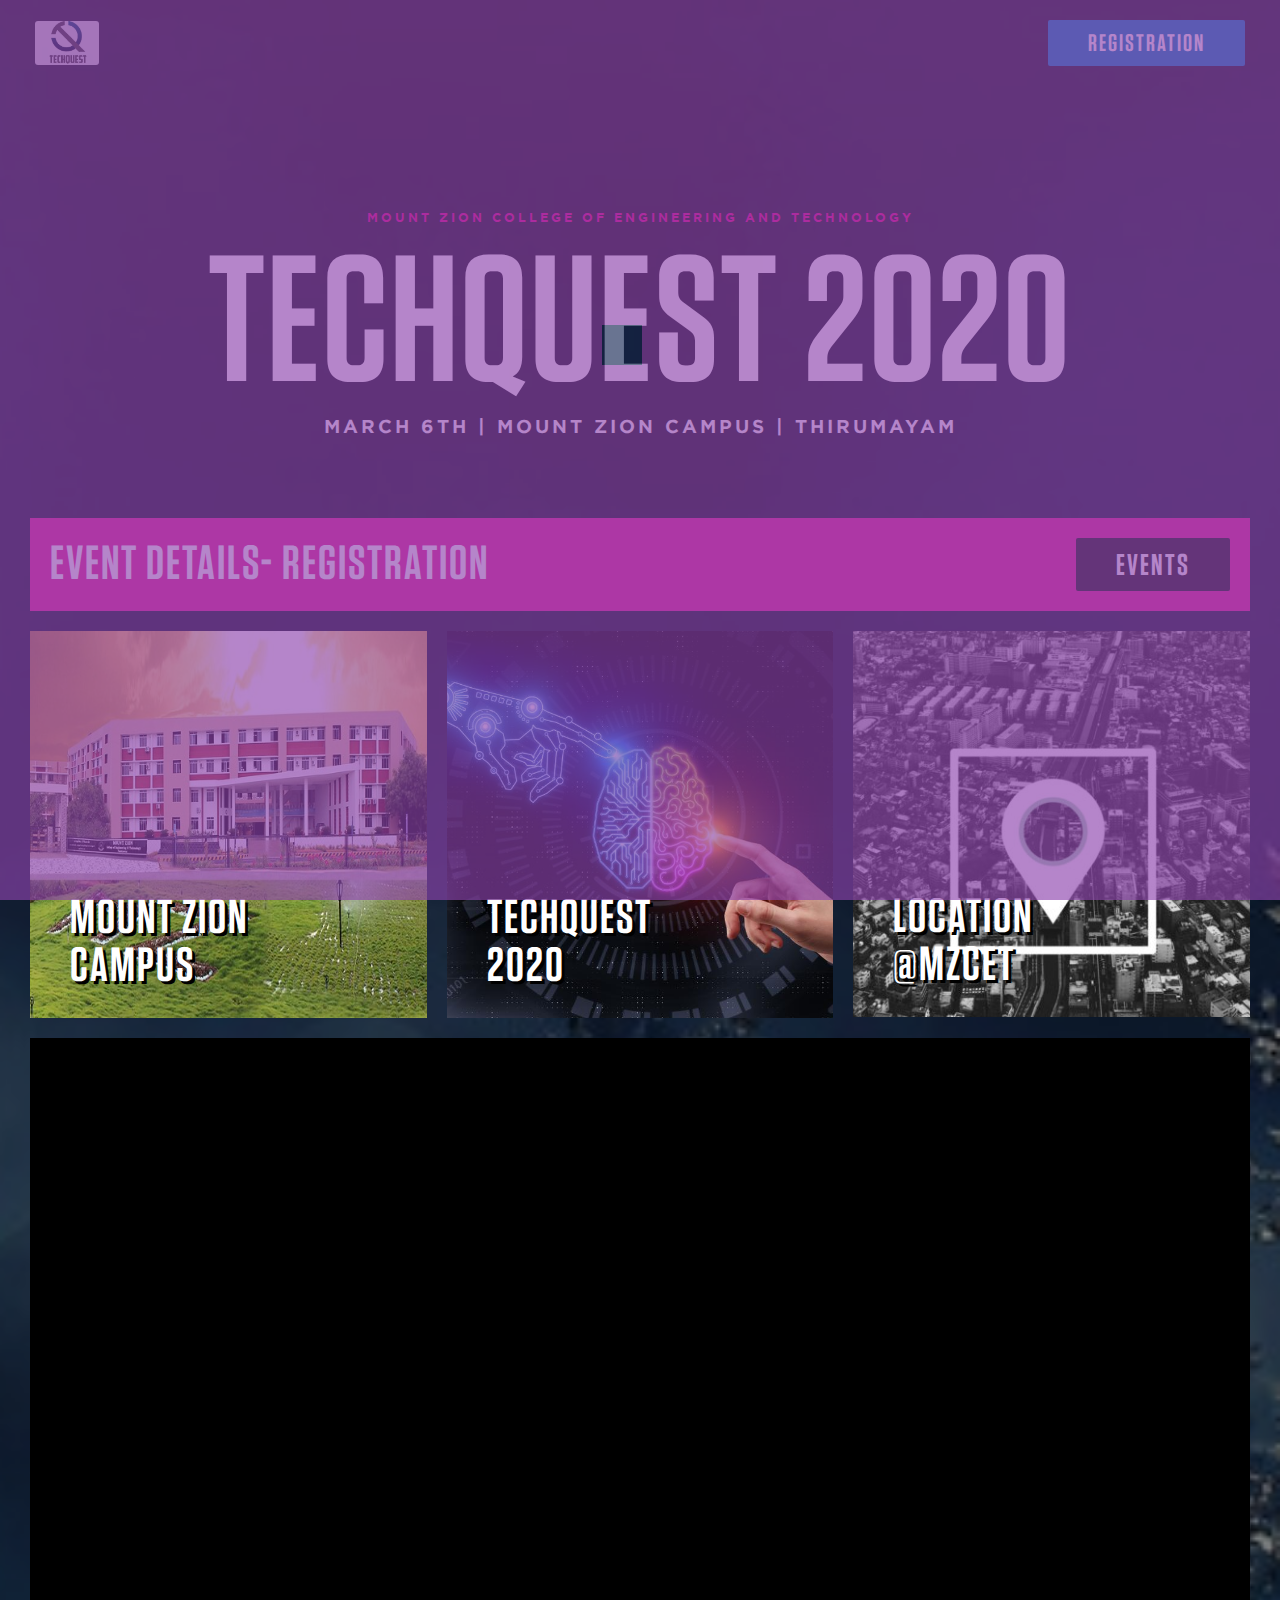
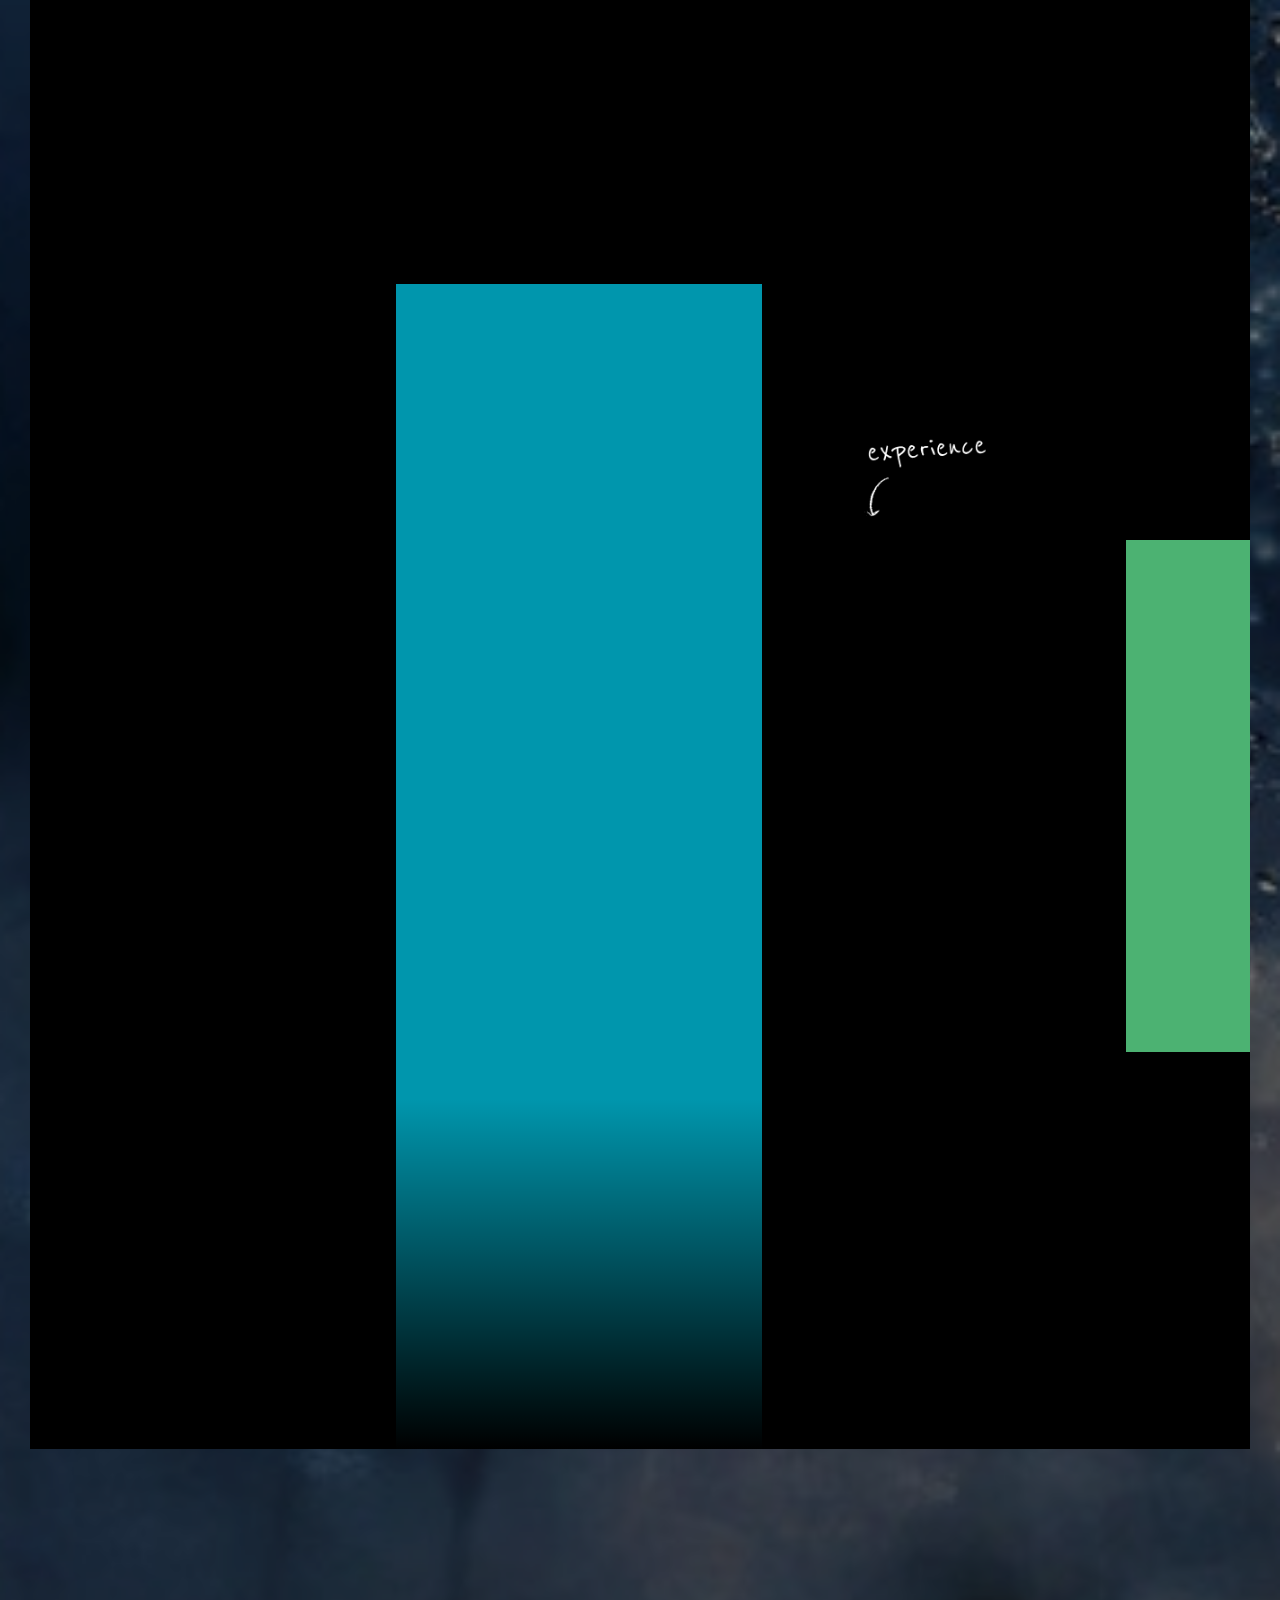
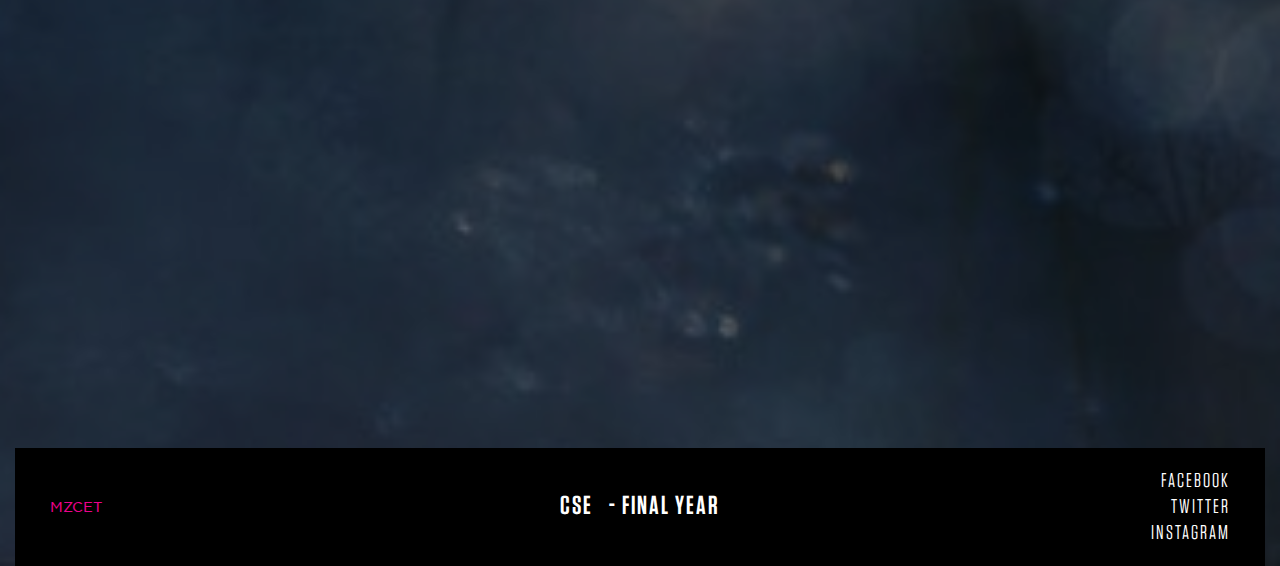
==== commit 35688708: "fix some event sentence" ====
--- a/index.html
+++ b/index.html
@@ -743,7 +743,7 @@
 </div>
 </div>
 </div>
-</div>
+</div>nati
 </div>
 </div>
 </div>
@@ -922,7 +922,7 @@
         left: 10%;
     }
     .live-relive--copy {
-        padding: 100px 35px;
+        padding: 20px 35px;
     }
     @media (max-width: 1024px) {
         .live-relive {
@@ -967,12 +967,18 @@
 </div>
 <div class="row">
 <div class="live-relive--copy aos-init" data-aos="fade-up" data-aos-duration="3000" data-aso-delay="2500">
-<small class="text-pink">About</small>
+<!-- <small class="text-pink">About</small> -->
 <!-- <h2>Unforgettable. <br><a style="text-decoration: underline;" target="_blank" href="#">Brochure</a><br></h2> -->
 
-<h2><br><a style="text-decoration: underline;" target="_blank" href="https://drive.google.com/file/d/1hnihK_LLNMafe0-ZKLzmETbUvnZnW9-b/view?usp=sharing">Brochure</a><br></h2>
-
-<p>The main objective of Techquest 2020 is to improve the knowledge of the students on various aspects of computer technology. We cordially invite you to participate in exciting events button </p>
+<h2><br>About</br></h2>
+
+
+
+
+<p style="text-shadow:1px 2px black"> Techquest 2020, the national level technical symposium organized by the Department of Computer Science engineering, represents the mantle of pride of CSE. Our main objective is to organize events which crafted and designed to ignite the minds of our participants and tailored to illuminate their knowledge, all the while indulging in an atmosphere of fun and merriment.
+  At Techquest, we believe in stimulating the minds of future engineers today, to shape a better future for tomorrow.</p>
+
+  <a style="font-size: 40px; text-decoration: underline;text-transform: uppercase;" target="_blank" href="https://drive.google.com/file/d/1hnihK_LLNMafe0-ZKLzmETbUvnZnW9-b/view?usp=sharing"">Brochure</a>
 
 </div>
 </div>
@@ -1215,7 +1221,7 @@
 <div class="main clearfix">
 <div class="clearfix"><div class="generic-block section">
 <div id="block_recap_sponsor_" class="hidden"></div>
-<div class="generic-block-wrapper block block--black block--left generic-block--auto padding-top-hundred-fifty padding-bottom-hundred-fifty block_recap_sponsor clearfix" style="background-image: url(&#39;h1.jpg&#39;);background-position:center left;background-size:cover;background-repeat:no-repeat;">
+<div class="generic-block-wrapper block block--black block--left generic-block--auto padding-top-hundred-fifty padding-bottom-hundred-fifty block_recap_sponsor clearfix" style="background-image: url(&#39;h1.jpg&#39;);background-position:center left;background-size:cover;background-repeat:no-repeat;opacity: 0.8;">
 <div class="main clearfix">
 <div class="content clearfix"><div class="column-control section">
 <div>
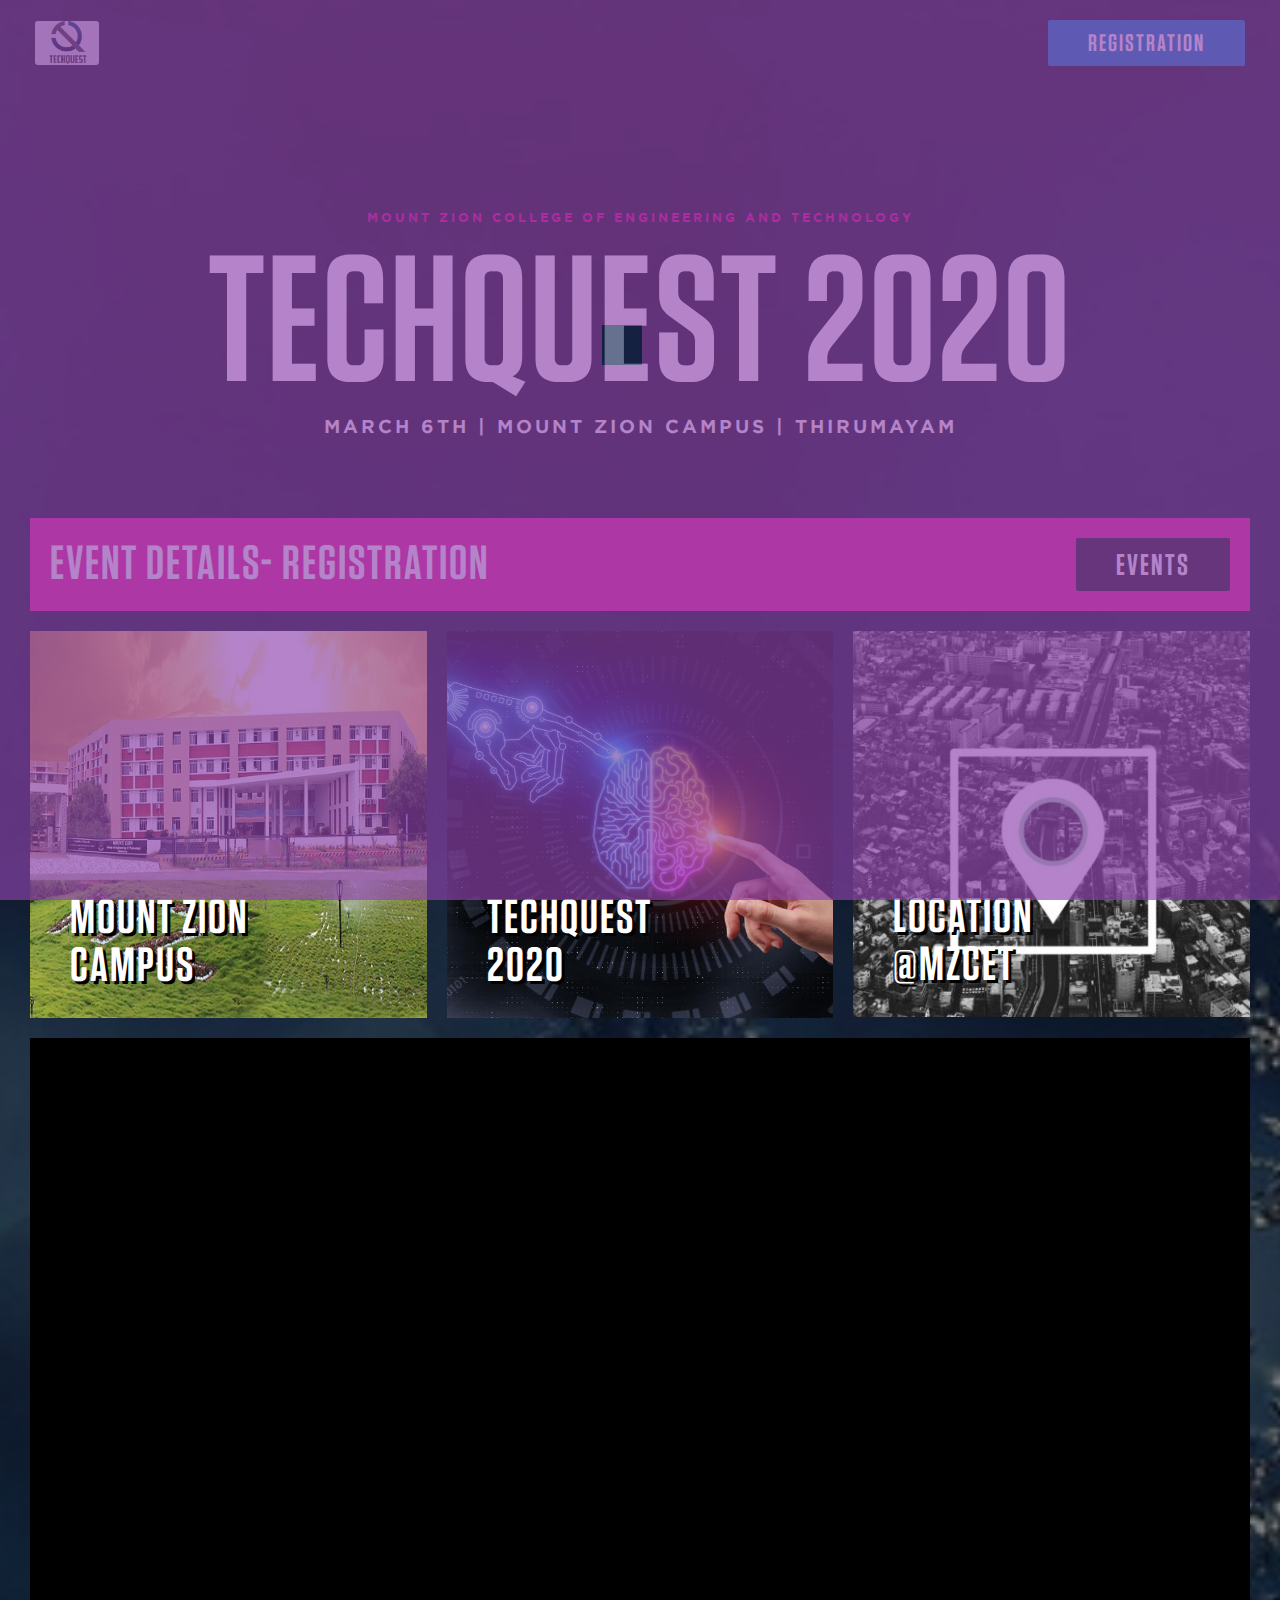
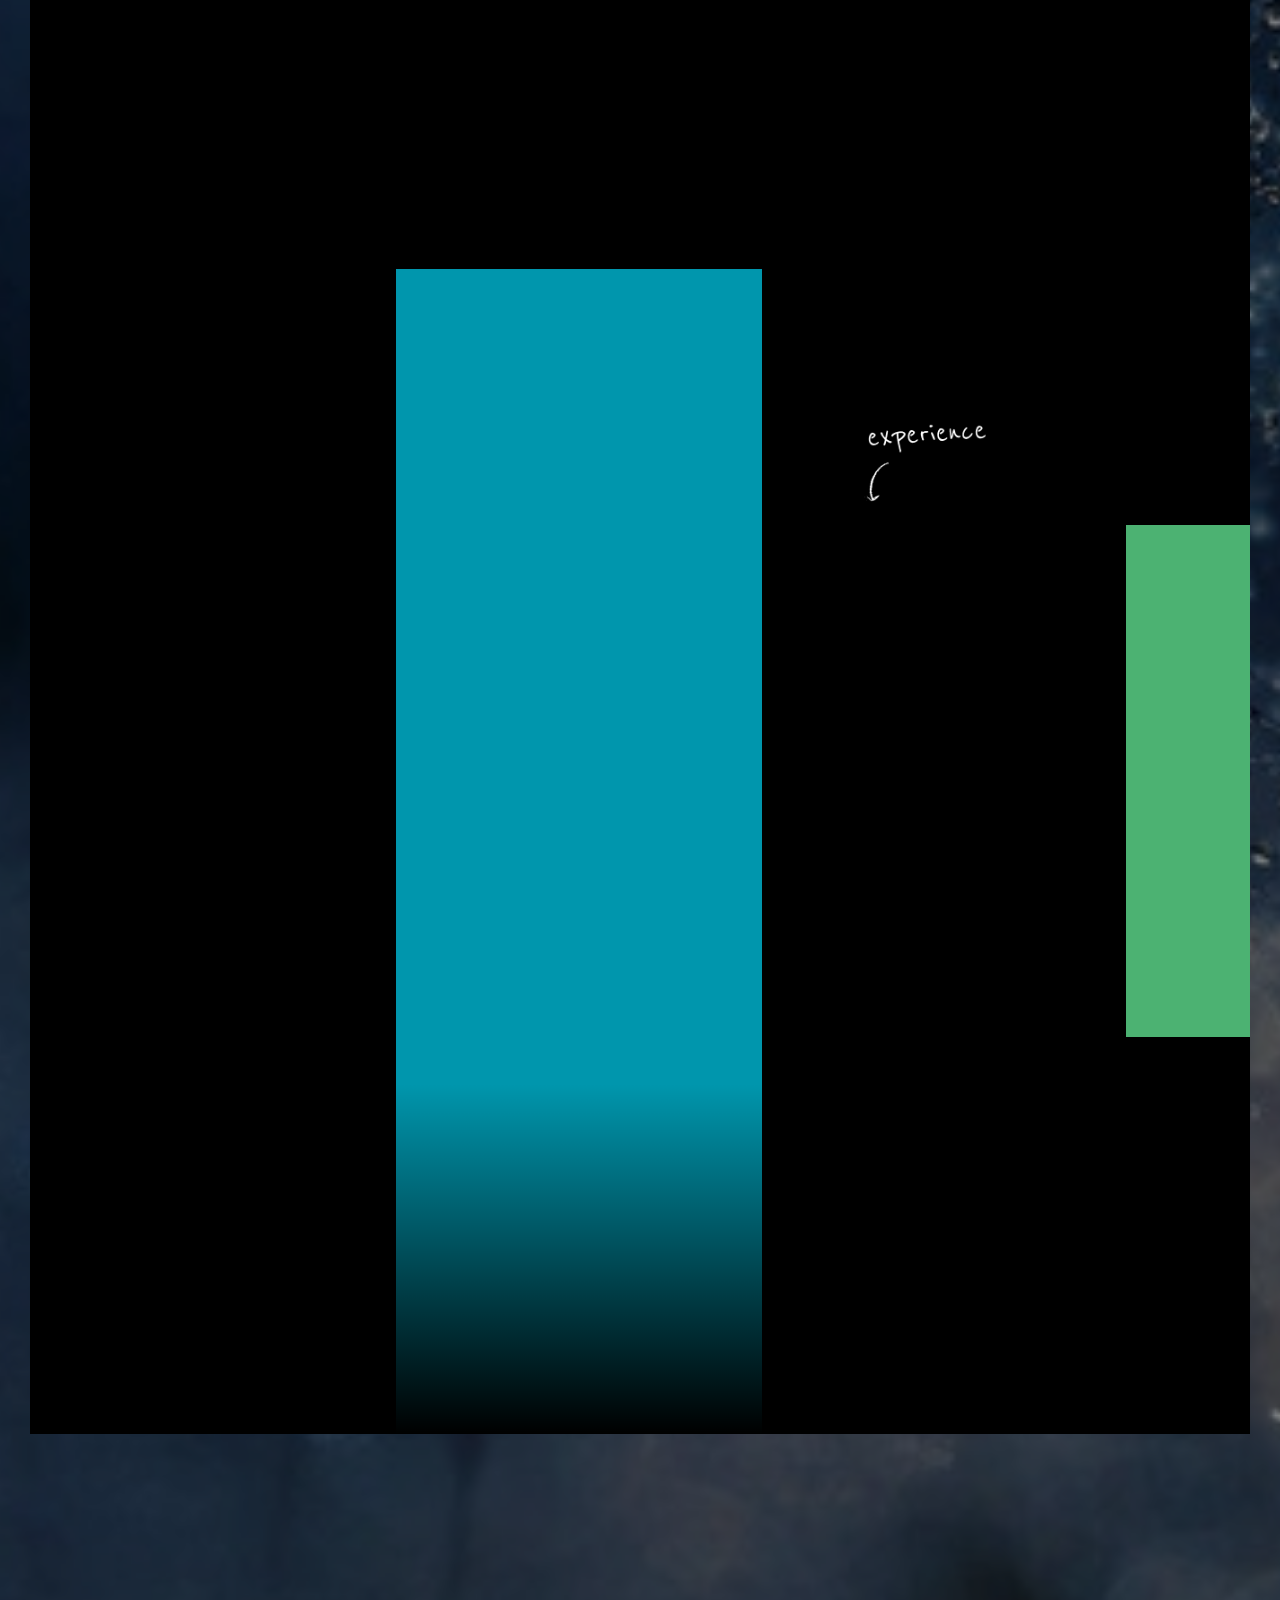
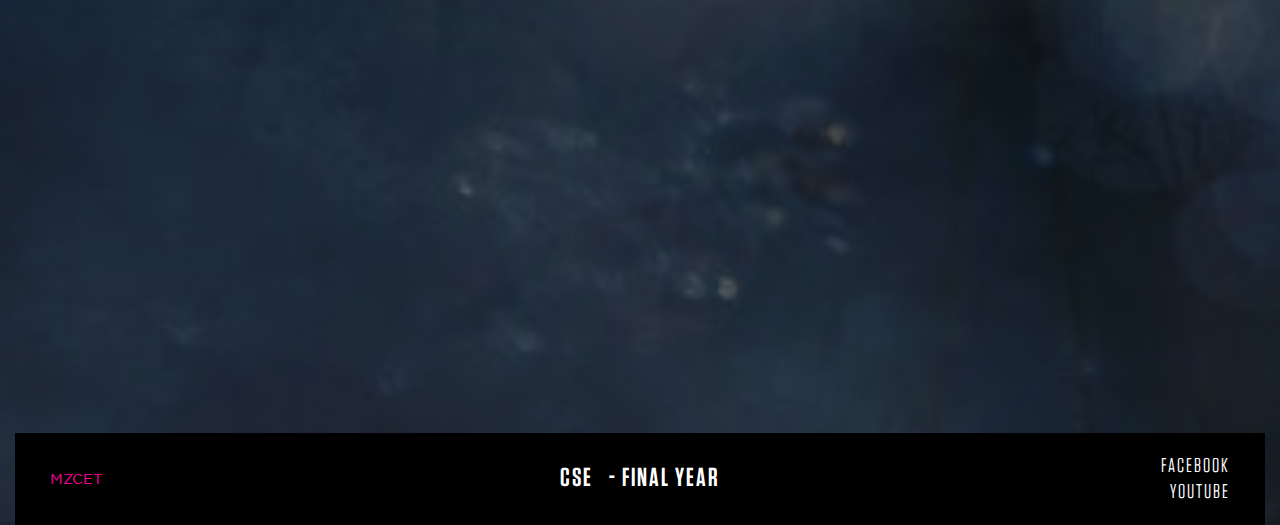
==== commit 756ac4c3: "fix changes in events" ====
--- a/index.html
+++ b/index.html
@@ -978,7 +978,7 @@
 <p style="text-shadow:1px 2px black"> Techquest 2020, the national level technical symposium organized by the Department of Computer Science engineering, represents the mantle of pride of CSE. Our main objective is to organize events which crafted and designed to ignite the minds of our participants and tailored to illuminate their knowledge, all the while indulging in an atmosphere of fun and merriment.
   At Techquest, we believe in stimulating the minds of future engineers today, to shape a better future for tomorrow.</p>
 
-  <a style="font-size: 40px; text-decoration: underline;text-transform: uppercase;" target="_blank" href="https://drive.google.com/file/d/1hnihK_LLNMafe0-ZKLzmETbUvnZnW9-b/view?usp=sharing"">Brochure</a>
+  <a style="font-size: 30px; text-decoration: underline;text-transform: uppercase; font-family: monospace;" target="_blank" href="https://drive.google.com/file/d/1hnihK_LLNMafe0-ZKLzmETbUvnZnW9-b/view?usp=sharing"">View Brochure</a>
 
 </div>
 </div>
@@ -1357,16 +1357,16 @@
  -->
 
 <section class="live-footer">
-<a href="#" class="ps-logo" target="_blank">MZCET</a>
+<a href="http://www.mzcet.in/default.aspx" class="ps-logo" target="_blank">MZCET</a>
 
 <ul class="inline-list">
 <li><a href="#" data-aa-title="nav-authors">CSE </a></li>
 <li><a href="#" data-aa-title="nav-attend"> - Final Year</a></li>
 </ul>
 <ul>
-<li><a href="#" data-aa-title="footer-social-facebook">Facebook</a></li>
-<li><a href="#" data-aa-title="footer-social-twitter">Twitter</a></li>
-<li><a href="#" data-aa-title="footer-social-instagram">Instagram</a></li>
+<li><a href="https://www.facebook.com/MountZionCET/" data-aa-title="footer-social-facebook">Facebook</a></li>
+<li><a href="https://www.youtube.com/c/MzcetInMZ" data-aa-title="footer-social-twitter">YouTube</a></li>
+<!-- <li><a href="#" data-aa-title="footer-social-instagram">Instagram</a></li> -->
 </ul>
 </section>
 <script type="text/javascript" src="./index_files/livepage.min.91ce042107a6d563c7dd30d059c9f38d.js"></script>
